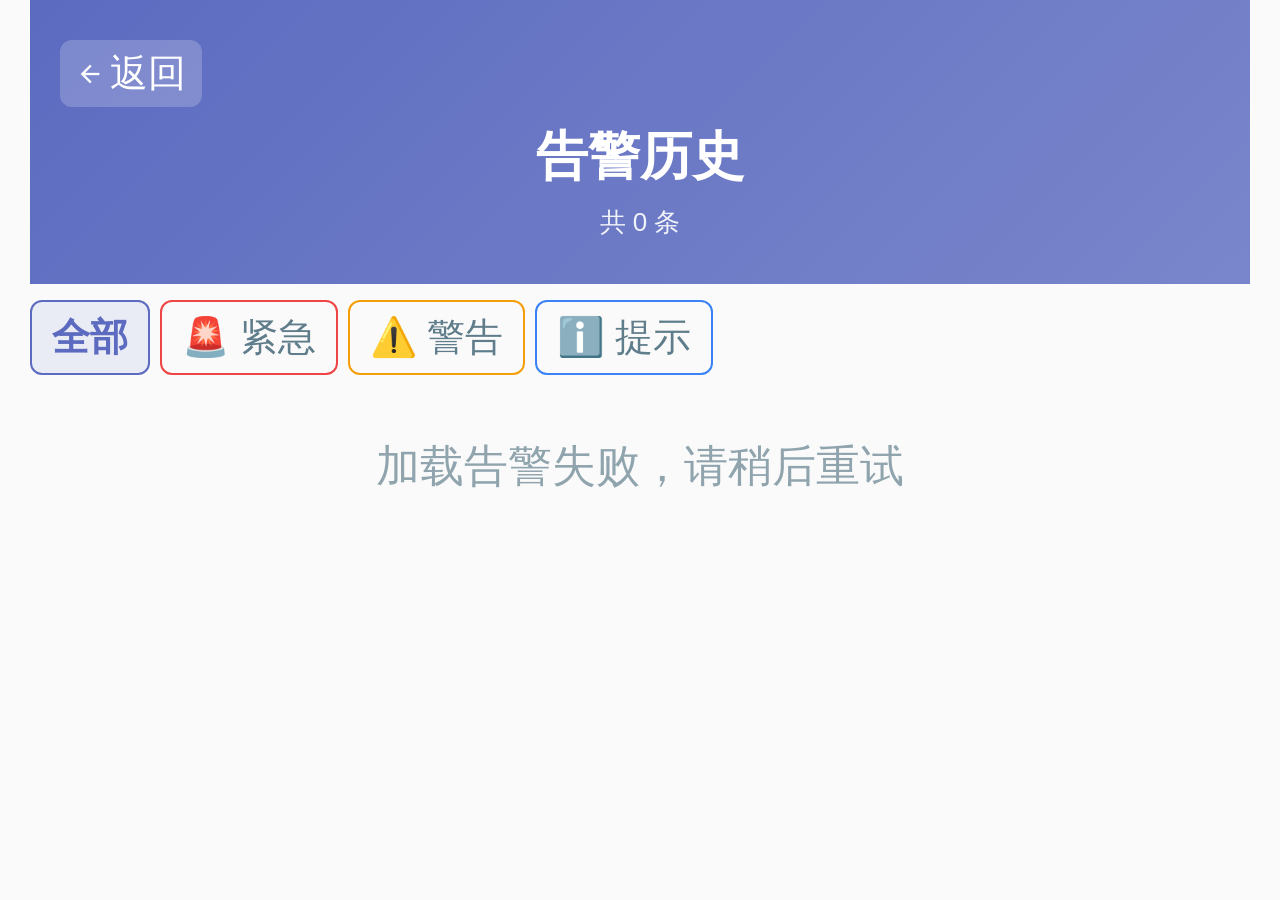
==== frontend/alerts.html @ 57c7565a "Initial commit: 银发健康助手项目" ====
<!doctype html>
<html lang="zh-CN">
  <head>
    <meta charset="UTF-8" />
    <meta name="viewport" content="width=device-width, initial-scale=1.0" />
    <title>银发健康助手 - 告警历史</title>
    <link rel="stylesheet" href="./styles.css" />
    <link href="https://fonts.googleapis.com/icon?family=Material+Icons" rel="stylesheet">
  </head>
  <body>
    <main class="main">
      <!-- 页面标题 -->
      <section class="page-header">
        <button class="page-header__back" onclick="window.location.href='child.html'">
          <span class="material-icons">arrow_back</span>
          <span>返回</span>
        </button>
        <div class="page-header__title">告警历史</div>
        <div class="page-header__subtitle" id="alertsCount">共 0 条</div>
      </section>

      <!-- 筛选标签 -->
      <div class="alerts-filter-tabs">
        <button class="alerts-filter-tab alerts-filter-tab--active" data-filter="all">全部</button>
        <button class="alerts-filter-tab alerts-filter-tab--urgent" data-filter="urgent">🚨 紧急</button>
        <button class="alerts-filter-tab alerts-filter-tab--warn" data-filter="warn">⚠️ 警告</button>
        <button class="alerts-filter-tab alerts-filter-tab--info" data-filter="info">ℹ️ 提示</button>
      </div>

      <!-- 告警列表 -->
      <section class="alerts-full-list" id="alertsList">
        <!-- 动态加载 -->
      </section>
    </main>

    <script type="module">
      const API_BASE = 'http://localhost:5001/api';
      const CURRENT_CHILD_ID = 'default_child';
      
      // 从URL参数获取parent_id
      function getParentId() {
        const params = new URLSearchParams(window.location.search);
        return params.get('parent_id') || 'default';
      }

      document.addEventListener('DOMContentLoaded', () => {
        loadAlerts();

        document.querySelectorAll('.alerts-filter-tab').forEach(btn => {
          btn.addEventListener('click', function() {
            document.querySelectorAll('.alerts-filter-tab').forEach(b => b.classList.remove('alerts-filter-tab--active'));
            this.classList.add('alerts-filter-tab--active');
            loadAlerts(this.dataset.filter);
          });
        });
      });

      async function loadAlerts(filter = 'all') {
        const alertsList = document.getElementById('alertsList');
        const alertsCount = document.getElementById('alertsCount');
        
        try {
          const parentId = getParentId();
          const res = await fetch(`${API_BASE}/family/parent/${parentId}/alerts?child_id=${CURRENT_CHILD_ID}`);
          const data = res.ok ? await res.json() : { ok: false };

          if (!data.ok || !data.data || data.data.length === 0) {
            alertsList.innerHTML = '<div style="padding:40px;text-align:center;color:var(--text-muted);font-size:var(--font-xl);">✅ 暂无告警记录</div>';
            alertsCount.textContent = '共 0 条';
            return;
          }

          let filteredAlerts = data.data;
          if (filter !== 'all') {
            filteredAlerts = data.data.filter(alert => {
              if (filter === 'urgent') return alert.severity === 'URGENT' || alert.severity === 'BLOCK';
              if (filter === 'warn') return alert.severity === 'WARN';
              if (filter === 'info') return alert.severity === 'INFO';
              return true;
            });
          }

          const sortedAlerts = [...filteredAlerts].sort((a, b) => (b.time || 0) - (a.time || 0));
          alertsCount.textContent = `共 ${sortedAlerts.length} 条`;

          let html = '';
          sortedAlerts.forEach(alert => {
            const time = formatTime(alert.time);
            const level = getAlertLevel(alert.severity);
            const severityText = getSeverityText(alert.severity);
            const msg = (alert.message || '').replace(/null/g, '未知');

            html += `
              <div class="alert-full-card alert-full-card--${level}">
                <div class="alert-full-card__header">
                  <span class="alert-full-card__icon">${getAlertIcon(alert.severity)}</span>
                  <span class="alert-full-card__title">${alert.title || '告警'}</span>
                  <span class="alert-full-card__badge alert-full-card__badge--${level}">${severityText}</span>
                </div>
                <div class="alert-full-card__message">${msg}</div>
                <div class="alert-full-card__footer">
                  <span class="alert-full-card__time">${time}</span>
                  <span class="alert-full-card__source">来源: ${alert.source || '系统检测'}</span>
                </div>
              </div>
            `;
          });

          alertsList.innerHTML = html || '<div style="padding:40px;text-align:center;color:var(--text-muted);font-size:var(--font-xl);">该类别暂无告警</div>';
        } catch (e) {
          console.error('加载告警失败:', e);
          alertsList.innerHTML = '<div style="padding:40px;text-align:center;color:var(--text-muted);font-size:var(--font-xl);">加载告警失败，请稍后重试</div>';
          alertsCount.textContent = '共 0 条';
        }
      }

      function formatTime(timestamp) {
        const date = new Date(timestamp);
        const month = date.getMonth() + 1;
        const day = date.getDate();
        const hours = date.getHours().toString().padStart(2, '0');
        const minutes = date.getMinutes().toString().padStart(2, '0');
        return `${month}月${day}日 ${hours}:${minutes}`;
      }

      function getAlertIcon(severity) {
        switch (severity) {
          case 'URGENT': return '🚨';
          case 'BLOCK': return '⛔';
          case 'WARN': return '⚠️';
          default: return 'ℹ️';
        }
      }

      function getAlertLevel(severity) {
        if (severity === 'URGENT' || severity === 'BLOCK') return 'urgent';
        if (severity === 'WARN') return 'warn';
        return 'info';
      }

      function getSeverityText(severity) {
        switch (severity) {
          case 'URGENT': return '紧急';
          case 'BLOCK': return '阻断';
          case 'WARN': return '警告';
          case 'INFO': return '提示';
          default: return '未知';
        }
      }
    </script>
  </body>
</html>
---- frontend/styles.css ----
/* 银发健康助手 - 简约舒适风格 */
:root {
  --primary-bg: #FAFAFA;
  --secondary-bg: #FFFFFF;
  --card-bg: #FFFFFF;
  --primary-color: #5C6BC0;
  --secondary-color: #7986CB;
  --green-color: #66BB6A;
  --orange-color: #FFA726;
  --red-color: #EF5350;
  --text-primary: #37474F;
  --text-secondary: #607D8B;
  --text-muted: #90A4AE;
  --border-color: #ECEFF1;
  --shadow: 0 1px 3px rgba(0, 0, 0, 0.08);
  --shadow-lg: 0 4px 12px rgba(0, 0, 0, 0.1);
  --radius: 12px;
  --radius-sm: 8px;
  --radius-lg: 16px;
  --font: "PingFang SC", "Microsoft YaHei", "Helvetica Neue", Arial, sans-serif;
  
  /* 字体大小变量 - 适合电脑屏幕（增大80%） */
  --font-xs: 22px;
  --font-sm: 26px;
  --font-base: 30px;
  --font-md: 34px;
  --font-lg: 38px;
  --font-xl: 44px;
  --font-2xl: 52px;
  --font-3xl: 60px;
  --font-4xl: 72px;
}

* {
  box-sizing: border-box;
  margin: 0;
  padding: 0;
}

html, body {
  height: 100%;
  font-family: var(--font);
  background: var(--primary-bg);
  color: var(--text-primary);
  line-height: 1.6;
}

/* ========== 页面标题 ========== */
.page-header {
  text-align: center;
  padding: 40px 30px;
  background: linear-gradient(135deg, var(--primary-color) 0%, var(--secondary-color) 100%);
  color: white;
  width: 100%;
}

.page-header__title {
  font-size: var(--font-2xl);
  font-weight: 600;
  margin-bottom: 4px;
}

.page-header__subtitle {
  font-size: var(--font-sm);
  opacity: 0.9;
}

/* ========== 顶部导航栏 ========== */
.header {
  display: flex;
  align-items: center;
  justify-content: space-between;
  padding: 16px 20px;
  background: var(--secondary-bg);
  border-bottom: 1px solid var(--border-color);
  position: sticky;
  top: 0;
  z-index: 100;
}

.header__left {
  display: flex;
  align-items: center;
  gap: 12px;
}

.header__back {
  background: transparent;
  border: none;
  cursor: pointer;
  color: var(--text-secondary);
  padding: 12px;
  border-radius: var(--radius-sm);
  transition: background 0.2s;
  min-width: 48px;
  min-height: 48px;
  display: flex;
  align-items: center;
  justify-content: center;
}

.header__back .material-icons {
  font-size: 32px;
}

.header__back:hover {
  background: var(--primary-bg);
}

.header__logo {
  display: flex;
  align-items: center;
  justify-content: center;
  width: 40px;
  height: 40px;
  background: linear-gradient(135deg, var(--primary-color) 0%, var(--secondary-color) 100%);
  border-radius: var(--radius);
  color: white;
}

.header__title {
  font-size: var(--font-xl);
  font-weight: 600;
  color: var(--text-primary);
}

.header__right {
  display: flex;
  align-items: center;
  gap: 8px;
}

.header__btn {
  background: transparent;
  border: none;
  cursor: pointer;
  color: var(--text-secondary);
  padding: 8px;
  border-radius: var(--radius-sm);
  transition: background 0.2s;
}

.header__btn:hover {
  background: var(--primary-bg);
}

/* ========== 主要内容区域 ========== */
.content {
  padding: 20px;
  max-width: 600px;
  margin: 0 auto;
  padding-bottom: 100px;
}

/* ========== 个人基础信息 ========== */
.profile-section {
  margin-bottom: 24px;
}

.section-header {
  display: flex;
  align-items: center;
  justify-content: space-between;
  gap: 8px;
  margin-bottom: 16px;
}

.section-header .material-icons {
  color: var(--primary-color);
  font-size: var(--font-2xl);
}

.section-title {
  font-size: var(--font-lg);
  font-weight: 600;
  color: var(--text-primary);
}

.section-header__more {
  display: flex;
  align-items: center;
  gap: 6px;
  padding: 8px 16px;
  background: linear-gradient(135deg, var(--primary-color) 0%, var(--secondary-color) 100%);
  color: white;
  border: none;
  border-radius: var(--radius-md);
  font-size: var(--font-sm);
  font-weight: 500;
  cursor: pointer;
  transition: all 0.3s ease;
  box-shadow: 0 2px 8px rgba(92, 107, 192, 0.3);
}

.section-header__more:hover {
  transform: translateY(-1px);
  box-shadow: 0 4px 12px rgba(92, 107, 192, 0.4);
}

.section-header__more:active {
  transform: translateY(0);
}

.section-header__more .material-icons {
  font-size: var(--font-md);
  color: white;
}

.profile-card {
  background: linear-gradient(135deg, #5C6BC0 0%, #7986CB 100%);
  border-radius: var(--radius-lg);
  padding: 28px 24px;
  margin-bottom: 16px;
  display: flex;
  align-items: center;
  gap: 20px;
}

.profile-avatar {
  width: 80px;
  height: 80px;
  background: rgba(255, 255, 255, 0.25);
  border-radius: 50%;
  display: flex;
  align-items: center;
  justify-content: center;
  font-size: var(--font-4xl);
}

.profile-info {
  flex: 1;
}

.profile-name {
  font-size: var(--font-3xl);
  font-weight: 700;
  color: white;
}

.profile-age {
  font-size: var(--font-xl);
  color: rgba(255, 255, 255, 0.9);
  margin-top: 6px;
}

.profile-edit {
  background: rgba(255, 255, 255, 0.2);
  border: none;
  border-radius: 50%;
  width: 52px;
  height: 52px;
  display: flex;
  align-items: center;
  justify-content: center;
  cursor: pointer;
  color: white;
  transition: background 0.2s;
  font-size: 28px;
}

.profile-edit:hover {
  background: rgba(255, 255, 255, 0.3);
}

.profile-details {
  background: var(--secondary-bg);
  border-radius: var(--radius);
  padding: 4px;
  box-shadow: var(--shadow);
}

.detail-item {
  display: flex;
  align-items: center;
  padding: 14px 16px;
  border-bottom: 1px solid var(--border-color);
}

.detail-item:last-child {
  border-bottom: none;
}

.detail-icon {
  font-size: var(--font-xl);
  width: 28px;
}

.detail-label {
  flex: 1;
  font-size: var(--font-base);
  color: var(--text-secondary);
}

.detail-value {
  font-size: var(--font-base);
  font-weight: 500;
  color: var(--text-primary);
}

/* ========== 健康数据台账 ========== */
.health-section {
  margin-bottom: 24px;
}

.data-tabs {
  display: flex;
  gap: 8px;
  margin-bottom: 16px;
  background: var(--secondary-bg);
  padding: 4px;
  border-radius: var(--radius);
  box-shadow: var(--shadow);
}

.data-tab {
  flex: 1;
  padding: 10px 14px;
  border: none;
  border-radius: var(--radius-sm);
  font-size: var(--font-base);
  font-weight: 500;
  background: transparent;
  color: var(--text-secondary);
  cursor: pointer;
  transition: all 0.2s;
}

.data-tab--active {
  background: var(--primary-color);
  color: white;
}

.stats-grid {
  display: grid;
  grid-template-columns: repeat(2, 1fr);
  gap: 12px;
  margin-bottom: 20px;
}

.stat-card {
  background: var(--secondary-bg);
  padding: 16px;
  border-radius: var(--radius);
  box-shadow: var(--shadow);
}

.stat-label {
  font-size: var(--font-xs);
  color: var(--text-muted);
  margin-bottom: 8px;
}

.stat-value {
  font-size: var(--font-3xl);
  font-weight: 600;
  color: var(--text-primary);
}

.stat-unit {
  font-size: var(--font-xs);
  color: var(--text-muted);
  margin-left: 4px;
}

.stat-status {
  font-size: var(--font-xs);
  margin-top: 6px;
  padding: 3px 8px;
  border-radius: 8px;
  display: inline-block;
}

.stat-status.normal {
  background: rgba(102, 187, 106, 0.15);
  color: var(--green-color);
}

.stat-status.warning {
  background: rgba(255, 167, 38, 0.15);
  color: var(--orange-color);
}

.stat-status.danger {
  background: rgba(239, 83, 80, 0.15);
  color: var(--red-color);
}

.chart-section {
  background: var(--secondary-bg);
  padding: 20px;
  border-radius: var(--radius);
  box-shadow: var(--shadow);
  margin-bottom: 20px;
}

.chart-section canvas {
  width: 100% !important;
  height: 550px !important;
}

.records-list {
  background: var(--secondary-bg);
  border-radius: var(--radius);
  box-shadow: var(--shadow);
  overflow: hidden;
}

/* ========== 用药档案 ========== */
.medication-section {
  margin-bottom: 24px;
}

.med-section {
  background: var(--secondary-bg);
  border-radius: var(--radius);
  box-shadow: var(--shadow);
  padding: 16px;
  margin-bottom: 16px;
}

.med-section-header {
  display: flex;
  justify-content: space-between;
  align-items: center;
  margin-bottom: 14px;
}

.med-section-title {
  font-size: var(--font-md);
  font-weight: 600;
  color: var(--text-primary);
}

.med-badge {
  background: var(--primary-color);
  color: white;
  font-size: 11px;
  padding: 3px 10px;
  border-radius: 10px;
}

.med-more {
  font-size: var(--font-sm);
  color: var(--primary-color);
  background: none;
  border: none;
  cursor: pointer;
}

.med-list {
  display: flex;
  flex-direction: column;
  gap: 12px;
}

.med-item {
  display: flex;
  align-items: center;
  gap: 12px;
  padding: 12px;
  background: var(--primary-bg);
  border-radius: var(--radius-sm);
}

.med-icon {
  font-size: var(--font-3xl);
}

.med-info {
  flex: 1;
}

.med-name {
  font-size: var(--font-base);
  font-weight: 500;
  color: var(--text-primary);
}

.med-dosage {
  font-size: var(--font-xs);
  color: var(--text-muted);
  margin-top: 2px;
}

.med-time {
  font-size: var(--font-xs);
  color: var(--primary-color);
  font-weight: 500;
}

.history-list {
  display: flex;
  flex-direction: column;
  gap: 8px;
}

.history-item {
  display: flex;
  align-items: center;
  padding: 12px;
  background: var(--primary-bg);
  border-radius: var(--radius-sm);
}

.history-date {
  font-size: var(--font-xs);
  color: var(--text-muted);
  width: 75px;
}

.history-drug {
  flex: 1;
  font-size: var(--font-base);
  color: var(--text-primary);
}

.history-status {
  font-size: var(--font-xs);
  color: var(--green-color);
}

.prescription-section {
  background: var(--secondary-bg);
  border-radius: var(--radius);
  box-shadow: var(--shadow);
  padding: 16px;
}

.prescription-header {
  display: flex;
  justify-content: space-between;
  align-items: center;
  margin-bottom: 14px;
}

.prescription-title {
  font-size: var(--font-md);
  font-weight: 600;
  color: var(--text-primary);
}

.prescription-upload {
  display: flex;
  align-items: center;
  gap: 5px;
  font-size: var(--font-sm);
  color: var(--primary-color);
  background: rgba(92, 107, 192, 0.1);
  border: none;
  padding: 7px 12px;
  border-radius: var(--radius-sm);
  cursor: pointer;
  transition: background 0.2s;
}

.prescription-upload:hover {
  background: rgba(92, 107, 192, 0.15);
}

.prescription-list {
  display: flex;
  flex-direction: column;
  gap: 12px;
}

.prescription-item {
  display: flex;
  align-items: center;
  gap: 12px;
  padding: 12px;
  background: var(--primary-bg);
  border-radius: var(--radius-sm);
}

.prescription-icon {
  font-size: var(--font-3xl);
}

.prescription-info {
  flex: 1;
}

.prescription-name {
  font-size: var(--font-base);
  font-weight: 500;
  color: var(--text-primary);
}

.prescription-date {
  font-size: var(--font-xs);
  color: var(--text-muted);
  margin-top: 2px;
}

.prescription-view {
  background: transparent;
  border: 1px solid var(--border-color);
  border-radius: 50%;
  width: 34px;
  height: 34px;
  display: flex;
  align-items: center;
  justify-content: center;
  cursor: pointer;
  color: var(--primary-color);
  transition: all 0.2s;
}

.prescription-view:hover {
  background: var(--primary-bg);
}

/* ========== 记录列表样式 ========== */
.record-row {
  display: flex;
  align-items: center;
  padding: 14px 16px;
  border-bottom: 1px solid var(--border-color);
}

.record-row:last-child {
  border-bottom: none;
}

.record-time {
  font-size: var(--font-xs);
  color: var(--text-muted);
  width: 100px;
}

.record-value {
  flex: 1;
  font-size: var(--font-base);
  color: var(--text-primary);
  font-weight: 500;
}

.record-status {
  font-size: var(--font-xs);
  padding: 3px 10px;
  border-radius: 8px;
}

.record-status.normal {
  background: rgba(102, 187, 106, 0.15);
  color: var(--green-color);
}

.record-status.warning {
  background: rgba(255, 167, 38, 0.15);
  color: var(--orange-color);
}

.record-status.danger {
  background: rgba(239, 83, 80, 0.15);
  color: var(--red-color);
}

/* ========== 底部导航 ========== */
.footer {
  position: fixed;
  bottom: 0;
  left: 0;
  right: 0;
  display: flex;
  background: var(--secondary-bg);
  border-top: 1px solid var(--border-color);
  padding: 8px 0;
  box-shadow: 0 -2px 10px rgba(0, 0, 0, 0.05);
}

.footer__item {
  flex: 1;
  display: flex;
  flex-direction: column;
  align-items: center;
  gap: 4px;
  padding: 8px;
  background: transparent;
  border: none;
  cursor: pointer;
  color: var(--text-muted);
  transition: color 0.2s;
}

.footer__item--active {
  color: var(--primary-color);
}

.footer__item .material-icons {
  font-size: 24px;
}

.footer__label {
  font-size: 11px;
}

/* ========== 首页样式 ========== */
.app {
  min-height: 100vh;
}

.main {
  padding: 30px 40px;
  padding-bottom: 120px;
  max-width: 1400px;
  margin: 0 auto;
  width: 100%;
}

/* 首页专用：flex布局让聊天区占满 */
.main--chat {
  display: flex;
  flex-direction: column;
  height: calc(100vh - 110px);
  padding: 0;
  padding-bottom: 0;
  overflow: hidden;
}

/* ==================== 语音播报样式 ==================== */

/* 消息气泡容器 */
.msg__content-wrapper {
  display: flex;
  align-items: flex-start;
  gap: 8px;
  flex: 1;
}

.msg__bubble-wrapper {
  flex: 1;
  display: flex;
  flex-direction: column;
}

/* 喇叭播放按钮 */
.tts-speaker {
  display: inline-flex;
  align-items: center;
  justify-content: center;
  width: 48px;
  height: 48px;
  font-size: 28px;
  cursor: pointer;
  border-radius: 50%;
  transition: all 0.2s;
  opacity: 0;
  flex-shrink: 0;
  margin-top: 8px;
}

.msg:hover .tts-speaker {
  opacity: 1;
}

.tts-speaker:hover {
  background: rgba(92, 107, 192, 0.1);
  transform: scale(1.1);
}

.tts-speaker:active {
  transform: scale(0.95);
}

.tts-speaker--speaking {
  opacity: 1;
  animation: ttsPulse 1s infinite;
  color: var(--primary-color);
}

@keyframes ttsPulse {
  0%, 100% {
    transform: scale(1);
  }
  50% {
    transform: scale(1.15);
  }
}

/* 语音播报悬浮控制条 */
.tts-control-bar {
  position: fixed;
  top: 0;
  left: 0;
  right: 0;
  z-index: 1000;
  background: linear-gradient(135deg, var(--primary-color) 0%, #667eea 100%);
  box-shadow: 0 4px 15px rgba(0, 0, 0, 0.2);
  animation: ttsSlideDown 0.3s ease-out;
}

@keyframes ttsSlideDown {
  from {
    transform: translateY(-100%);
    opacity: 0;
  }
  to {
    transform: translateY(0);
    opacity: 1;
  }
}

.tts-control-bar--hide {
  animation: ttsSlideUp 0.3s ease-out;
}

@keyframes ttsSlideUp {
  from {
    transform: translateY(0);
    opacity: 1;
  }
  to {
    transform: translateY(-100%);
    opacity: 0;
  }
}

.tts-control-bar__content {
  display: flex;
  align-items: center;
  justify-content: center;
  gap: 24px;
  padding: 16px 30px;
  max-width: 800px;
  margin: 0 auto;
}

.tts-control-bar__label {
  color: white;
  font-size: 20px;
  font-weight: 600;
  display: flex;
  align-items: center;
  gap: 12px;
}

.tts-control-bar__label::before {
  content: '🔊';
  font-size: 28px;
  animation: ttsBlink 1s infinite;
}

@keyframes ttsBlink {
  0%, 100% {
    opacity: 1;
  }
  50% {
    opacity: 0.5;
  }
}

.tts-control-bar__progress {
  flex: 1;
  height: 8px;
  background: rgba(255, 255, 255, 0.3);
  border-radius: 4px;
  overflow: hidden;
}

.tts-control-bar__progress::after {
  content: '';
  display: block;
  height: 100%;
  background: white;
  border-radius: 4px;
  animation: ttsProgress 3s linear infinite;
}

@keyframes ttsProgress {
  from {
    width: 0%;
  }
  to {
    width: 100%;
  }
}

.tts-control-bar__buttons {
  display: flex;
  gap: 12px;
}

.tts-control-btn {
  display: flex;
  align-items: center;
  justify-content: center;
  width: 56px;
  height: 56px;
  background: rgba(255, 255, 255, 0.2);
  border: 3px solid rgba(255, 255, 255, 0.3);
  border-radius: 50%;
  color: white;
  cursor: pointer;
  transition: all 0.2s;
}

.tts-control-btn:hover {
  background: rgba(255, 255, 255, 0.3);
  transform: scale(1.15);
}

.tts-control-btn:active {
  transform: scale(0.95);
}

.tts-control-btn .material-icons {
  font-size: 28px !important;
}

.tts-control-btn--stop {
  background: rgba(239, 68, 68, 0.9);
  border-color: rgba(255, 255, 255, 0.5);
}

.tts-control-btn--stop:hover {
  background: rgba(239, 68, 68, 1);
}

/* 主内容区域在控制条显示时下移 */
.tts-control-bar ~ .main {
  transition: margin-top 0.3s ease-out;
}

.tts-control-bar[style*="display: block"] ~ .main {
  margin-top: 80px;
}

/* 播报开关样式 */
.tts-toggle {
  display: inline-flex;
  align-items: center;
  gap: 8px;
  padding: 6px 12px;
  background: var(--secondary-bg);
  border: 2px solid var(--border-color);
  border-radius: var(--radius);
  cursor: pointer;
  font-size: var(--font-sm);
  transition: all 0.2s;
  user-select: none;
}

.tts-toggle:hover {
  border-color: var(--primary-color);
  background: rgba(92, 107, 192, 0.05);
}

.tts-toggle--active {
  background: rgba(92, 107, 192, 0.1);
  border-color: var(--primary-color);
}

.tts-toggle__icon {
  font-size: 24px;
}

.tts-toggle__label {
  color: var(--text-secondary);
}

.tts-toggle--active .tts-toggle__label {
  color: var(--primary-color);
  font-weight: 500;
}

/* 开关的滑动块 */
.tts-toggle__switch {
  position: relative;
  width: 50px;
  height: 28px;
  background: var(--border-color);
  border-radius: 14px;
  transition: all 0.3s;
}

.tts-toggle__switch::after {
  content: '';
  position: absolute;
  top: 2px;
  left: 2px;
  width: 24px;
  height: 24px;
  background: white;
  border-radius: 50%;
  box-shadow: 0 2px 4px rgba(0, 0, 0, 0.2);
  transition: all 0.3s;
}

.tts-toggle--active .tts-toggle__switch {
  background: var(--primary-color);
}

.tts-toggle--active .tts-toggle__switch::after {
  left: 24px;
}

/* 天气卡片 */
.weather-card {
  display: flex;
  align-items: center;
  gap: 16px;
  padding: 16px 24px;
  background: linear-gradient(135deg, #87CEEB 0%, #B0E0E6 100%);
  color: #1a365d;
}

.weather-card__icon {
  font-size: 56px;
}

.weather-card__info {
  display: flex;
  flex-direction: column;
}

.weather-card__temp {
  font-size: var(--font-3xl);
  font-weight: 700;
  line-height: 1.2;
}

.weather-card__desc {
  font-size: var(--font-md);
  opacity: 0.9;
}

.weather-card__extra {
  display: flex;
  gap: 20px;
  margin-left: auto;
}

.weather-card__item {
  display: flex;
  align-items: center;
  gap: 6px;
  font-size: var(--font-sm);
  opacity: 0.85;
}

.weather-card__small-icon {
  font-size: 24px;
}

.weather-card__city {
  font-size: var(--font-sm);
  opacity: 0.75;
  margin-left: auto;
  padding-left: 16px;
  border-left: 1px solid rgba(255,255,255,0.3);
}

.weather-card__hint {
  font-size: var(--font-xs);
  opacity: 0.8;
  margin-left: 8px;
  padding: 4px 8px;
  background: rgba(255,255,255,0.3);
  border-radius: 12px;
}

.weather-card:hover {
  cursor: pointer;
  opacity: 0.95;
}

/* 天气详情弹窗 */
.weather-modal {
  position: fixed;
  top: 0;
  left: 0;
  right: 0;
  bottom: 0;
  z-index: 1000;
  display: flex;
  align-items: center;
  justify-content: center;
}

.weather-modal__overlay {
  position: absolute;
  top: 0;
  left: 0;
  right: 0;
  bottom: 0;
  background: rgba(0,0,0,0.5);
}

.weather-modal__content {
  position: relative;
  width: 90%;
  max-width: 500px;
  background: white;
  border-radius: var(--radius-lg);
  overflow: hidden;
  box-shadow: var(--shadow-lg);
  max-height: 85vh;
  overflow-y: auto;
}

.weather-modal__header {
  display: flex;
  align-items: center;
  gap: 16px;
  padding: 24px;
  background: linear-gradient(135deg, #87CEEB 0%, #B0E0E6 100%);
  color: #1a365d;
}

.weather-modal__icon {
  font-size: 64px;
}

.weather-modal__title-row {
  flex: 1;
  display: flex;
  align-items: center;
  justify-content: space-between;
}

.weather-modal__title {
  font-size: var(--font-xl);
  font-weight: 700;
}

.weather-modal__close {
  background: rgba(255,255,255,0.3);
  border: none;
  border-radius: 50%;
  width: 40px;
  height: 40px;
  font-size: var(--font-lg);
  cursor: pointer;
  color: #1a365d;
}

.weather-modal__close:hover {
  background: rgba(255,255,255,0.5);
}

.weather-modal__body {
  padding: 24px;
}

.weather-modal__current {
  text-align: center;
  margin-bottom: 24px;
  padding-bottom: 24px;
  border-bottom: 1px solid var(--border-color);
}

.weather-modal__temp-large {
  font-size: 80px;
  font-weight: 700;
  color: var(--primary-color);
  line-height: 1.2;
}

.weather-modal__desc {
  font-size: var(--font-lg);
  color: var(--text-secondary);
  margin-top: 8px;
}

.weather-modal__details {
  display: grid;
  grid-template-columns: repeat(3, 1fr);
  gap: 16px;
  margin-bottom: 24px;
}

.weather-modal__detail-item {
  display: flex;
  flex-direction: column;
  align-items: center;
  padding: 12px;
  background: var(--primary-bg);
  border-radius: var(--radius);
}

.weather-modal__detail-item .material-icons {
  font-size: 28px;
  color: var(--primary-color);
  margin-bottom: 4px;
}

.weather-modal__detail-item span:nth-child(2) {
  font-size: var(--font-xs);
  color: var(--text-muted);
}

.weather-modal__detail-item span:nth-child(3) {
  font-size: var(--font-base);
  font-weight: 600;
  color: var(--text-primary);
  margin-top: 4px;
}

.weather-modal__section-title {
  font-size: var(--font-xl);
  font-weight: 700;
  color: var(--text-primary);
  margin-bottom: 16px;
}

.weather-modal__advisory {
  margin-bottom: 28px;
}

.weather-modal__recommendation {
  margin-bottom: 20px;
}

.weather-advisory-item {
  display: flex;
  align-items: flex-start;
  padding: 16px 20px;
  background: rgba(92, 107, 192, 0.08);
  border-radius: var(--radius);
  margin-bottom: 12px;
  font-size: var(--font-xl);
  line-height: 1.8;
}

/* 顶部栏：品牌 + 快捷操作 */
.top-bar {
  display: flex;
  align-items: center;
  justify-content: space-between;
  padding: 12px 24px;
  background: linear-gradient(135deg, var(--primary-color) 0%, var(--secondary-color) 100%);
  color: white;
  flex-shrink: 0;
}

.top-bar__brand {
  display: flex;
  align-items: center;
  gap: 10px;
}

.top-bar__icon {
  font-size: 40px;
}

.top-bar__title {
  font-size: var(--font-xl);
  font-weight: 700;
}

.top-bar__actions {
  display: flex;
  gap: 10px;
}

.top-bar__btn {
  display: flex;
  align-items: center;
  gap: 6px;
  background: rgba(255,255,255,0.2);
  border: none;
  border-radius: var(--radius-sm);
  padding: 8px 14px;
  color: white;
  font-size: var(--font-base);
  font-weight: 600;
  cursor: pointer;
  transition: background 0.2s;
  min-height: 48px;
}

.top-bar__btn:hover {
  background: rgba(255,255,255,0.35);
}

.top-bar__btn .material-icons {
  font-size: 28px;
}

/* 功能入口卡片 */
.features {
  display: grid;
  grid-template-columns: repeat(4, 1fr);
  gap: 24px;
  margin-bottom: 36px;
}

.feature-card {
  background: var(--secondary-bg);
  border-radius: var(--radius-lg);
  padding: 28px 16px;
  display: flex;
  flex-direction: column;
  align-items: center;
  gap: 14px;
  cursor: pointer;
  box-shadow: var(--shadow);
  transition: transform 0.2s, box-shadow 0.2s;
}

.feature-card:hover {
  transform: translateY(-4px);
  box-shadow: var(--shadow-lg);
}

.feature-card__icon {
  width: 80px;
  height: 80px;
  border-radius: var(--radius);
  display: flex;
  align-items: center;
  justify-content: center;
  color: white;
}

.feature-card__icon .material-icons {
  font-size: var(--font-4xl);
}

.feature-card__icon--green {
  background: linear-gradient(135deg, #66BB6A 0%, #81C784 100%);
}

.feature-card__icon--orange {
  background: linear-gradient(135deg, #FFA726 0%, #FFB74D 100%);
}

.feature-card__label {
  font-size: var(--font-md);
  color: var(--text-secondary);
}

/* 健康小贴士 */
.tip-card {
  background: linear-gradient(135deg, #FFF3E0 0%, #FFECB3 100%);
  border-radius: var(--radius-lg);
  padding: 28px;
  display: flex;
  align-items: center;
  gap: 20px;
  margin-bottom: 36px;
}

.tip-card__avatar {
  font-size: 80px;
}

.tip-card__content {
  flex: 1;
}

.tip-card__title {
  font-size: var(--font-md);
  color: var(--text-muted);
  margin-bottom: 8px;
}

.tip-card__text {
  font-size: var(--font-lg);
  color: var(--text-primary);
  display: flex;
  align-items: center;
  gap: 10px;
}

.tip-card__text .material-icons {
  color: var(--orange-color);
  font-size: var(--font-3xl);
}

.tip-card__arrow {
  background: transparent;
  border: none;
  color: var(--text-muted);
  cursor: pointer;
}

.tip-card__arrow .material-icons {
  font-size: var(--font-4xl);
}

/* 快捷操作区 */
.quick-actions {
  margin-bottom: 36px;
}

.quick-title {
  font-size: var(--font-2xl);
  font-weight: 600;
  color: var(--text-primary);
  margin-bottom: 20px;
}

.quick-grid {
  display: grid;
  grid-template-columns: repeat(4, 1fr);
  gap: 20px;
}

.quick-btn {
  background: var(--secondary-bg);
  border: none;
  border-radius: var(--radius-lg);
  padding: 24px 16px;
  display: flex;
  flex-direction: column;
  align-items: center;
  gap: 12px;
  cursor: pointer;
  box-shadow: var(--shadow);
  transition: transform 0.2s, box-shadow 0.2s;
}

.quick-btn:hover {
  transform: translateY(-4px);
  box-shadow: var(--shadow-lg);
}

.quick-btn .material-icons {
  font-size: var(--font-4xl);
  color: var(--primary-color);
}

.quick-btn__label {
  font-size: var(--font-md);
  color: var(--text-secondary);
}

/* 智能问答区域 */
.chat-section {
  background: var(--secondary-bg);
  border-radius: var(--radius-lg);
  box-shadow: var(--shadow-lg);
  overflow: hidden;
}

.main--chat .chat-section {
  display: flex;
  flex-direction: column;
  flex: 1;
  min-height: 0;
  border-radius: 0;
  box-shadow: none;
}

.chat-section__header {
  display: flex;
  align-items: center;
  gap: 12px;
  padding: 24px 28px;
  border-bottom: 2px solid var(--border-color);
}

.main--chat .chat-section__header {
  padding: 16px 24px;
}

.chat-section__header .material-icons {
  color: var(--primary-color);
  font-size: var(--font-3xl);
}

.chat-section__title {
  font-size: var(--font-xl);
  font-weight: 600;
  color: var(--text-primary);
}

.chat-container {
  padding: 24px;
  max-height: 500px;
  overflow-y: auto;
}

.main--chat .chat-container {
  flex: 1;
  max-height: none;
  min-height: 0;
}

.msg {
  display: flex;
  gap: 16px;
  margin-bottom: 24px;
}

.msg--user {
  flex-direction: row-reverse;
}

.msg--user .msg__bubble {
  background: var(--primary-color);
  color: white;
  border-radius: var(--radius-lg) var(--radius) var(--radius-lg) var(--radius-lg);
}

.msg__avatar {
  width: 56px;
  height: 56px;
  border-radius: 50%;
  background: var(--primary-bg);
  display: flex;
  align-items: center;
  justify-content: center;
  font-size: var(--font-3xl);
  flex-shrink: 0;
}

.msg__bubble {
  max-width: 80%;
  padding: 20px 24px;
  background: var(--primary-bg);
  border-radius: var(--radius) var(--radius-lg) var(--radius-lg) var(--radius-lg);
  font-size: var(--font-lg);
  line-height: 1.6;
  white-space: pre-line;
}

.chat-input {
  display: flex;
  gap: 16px;
  padding: 20px 28px;
  border-top: 2px solid var(--border-color);
  background: var(--secondary-bg);
}

.main--chat .chat-input {
  flex-shrink: 0;
}

.chat-input__field {
  flex: 1;
  padding: 18px 24px;
  border: 2px solid var(--border-color);
  border-radius: var(--radius-lg);
  font-size: var(--font-lg);
  outline: none;
  transition: border-color 0.2s;
}

.chat-input__field:focus {
  border-color: var(--primary-color);
}

.chat-input__btn {
  width: 68px;
  height: 68px;
  background: var(--primary-color);
  border: none;
  border-radius: var(--radius-lg);
  color: white;
  cursor: pointer;
  display: flex;
  align-items: center;
  justify-content: center;
  transition: background 0.2s;
}

.chat-input__btn:hover {
  background: var(--secondary-color);
}

.chat-input__btn .material-icons {
  font-size: var(--font-3xl);
}

/* 语音输入按钮 */
.chat-input__voice-btn {
  width: 90px;
  height: 90px;
  background: var(--secondary-bg);
  border: 3px solid var(--border-color);
  border-radius: var(--radius-lg);
  color: var(--text-secondary);
  cursor: pointer;
  display: flex;
  align-items: center;
  justify-content: center;
  transition: all 0.2s;
  flex-shrink: 0;
}

.chat-input__voice-btn:hover {
  background: var(--primary-bg);
  border-color: var(--primary-color);
  color: var(--primary-color);
  transform: scale(1.05);
}

.chat-input__voice-btn:active {
  transform: scale(0.95);
}

.chat-input__voice-btn--listening {
  background: var(--red-color);
  border-color: var(--red-color);
  color: white;
  animation: pulse 1.5s infinite;
}

.chat-input__voice-btn--listening:hover {
  background: #d32f2f;
  border-color: #d32f2f;
}

.chat-input__voice-btn .material-icons {
  font-size: 48px;
}

/* 语音识别状态提示 */
.voice-status {
  display: flex;
  flex-direction: column;
  align-items: center;
  padding: 32px 24px;
  background: linear-gradient(135deg, rgba(92, 107, 192, 0.1) 0%, rgba(121, 134, 203, 0.1) 100%);
  border-top: 3px solid var(--border-color);
  animation: fadeIn 0.3s ease;
}

.voice-status__icon {
  width: 100px;
  height: 100px;
  background: var(--primary-color);
  border-radius: 50%;
  display: flex;
  align-items: center;
  justify-content: center;
  margin-bottom: 20px;
  animation: pulse 1.5s infinite;
}

.voice-status__icon .material-icons {
  font-size: 56px;
  color: white;
}

.voice-status__text {
  font-size: 36px;
  color: var(--text-primary);
  font-weight: 600;
  margin-bottom: 16px;
}

.voice-status__transcript {
  font-size: 32px;
  color: var(--text-secondary);
  min-height: 50px;
  text-align: center;
  padding: 16px 24px;
  background: var(--secondary-bg);
  border-radius: var(--radius-lg);
  max-width: 90%;
  border: 2px solid var(--border-color);
  line-height: 1.5;
}

@keyframes pulse {
  0% {
    box-shadow: 0 0 0 0 rgba(92, 107, 192, 0.4);
  }
  70% {
    box-shadow: 0 0 0 20px rgba(92, 107, 192, 0);
  }
  100% {
    box-shadow: 0 0 0 0 rgba(92, 107, 192, 0);
  }
}

@keyframes fadeIn {
  from {
    opacity: 0;
    transform: translateY(-10px);
  }
  to {
    opacity: 1;
    transform: translateY(0);
  }
}

/* 思考中消息样式 */
.msg--thinking {
  opacity: 0.7;
}

.msg--thinking .msg__bubble {
  display: flex;
  align-items: center;
  gap: 10px;
  background: var(--primary-bg);
}

.thinking-text {
  font-size: var(--font-lg);
  color: var(--text-secondary);
}

.thinking-dots {
  display: flex;
  gap: 6px;
}

.thinking-dots .dot {
  width: 12px;
  height: 12px;
  border-radius: 50%;
  background: var(--primary-color);
  animation: blink 1.4s infinite ease-in-out both;
}

.thinking-dots .dot:nth-child(1) {
  animation-delay: -0.32s;
}

.thinking-dots .dot:nth-child(2) {
  animation-delay: -0.16s;
}

.thinking-dots .dot:nth-child(3) {
  animation-delay: 0s;
}

@keyframes blink {
  0%, 80%, 100% {
    opacity: 0.3;
    transform: scale(0.8);
  }
  40% {
    opacity: 1;
    transform: scale(1);
  }
}

/* 导航链接 */
.header__nav {
  display: none;
}

.nav-item {
  padding: 8px 16px;
  font-size: var(--font-base);
  color: var(--text-secondary);
  text-decoration: none;
  border-radius: var(--radius-sm);
  transition: all 0.2s;
}

.nav-item:hover {
  background: var(--primary-bg);
}

.nav-item--active {
  color: var(--primary-color);
  font-weight: 500;
}

/* 告警通知 */
.alert-container {
  position: fixed;
  top: 70px;
  right: 16px;
  width: 300px;
  z-index: 1000;
  display: flex;
  flex-direction: column;
  gap: 10px;
  pointer-events: none;
}

.alert-container .alert-item {
  pointer-events: auto;
}

.alert-item {
  display: flex;
  align-items: flex-start;
  gap: 12px;
  padding: 14px 16px;
  background: var(--secondary-bg);
  border-radius: var(--radius);
  box-shadow: var(--shadow-lg);
  animation: alertSlideIn 0.3s ease-out;
}

@keyframes alertSlideIn {
  from {
    transform: translateX(100%);
    opacity: 0;
  }
  to {
    transform: translateX(0);
    opacity: 1;
  }
}

.alert-item--urgent {
  border-left: 4px solid var(--red-color);
}

.alert-item--warn {
  border-left: 4px solid var(--orange-color);
}

.alert-item--info {
  border-left: 4px solid var(--primary-color);
}

.alert-item__icon {
  font-size: var(--font-2xl);
}

.alert-item__content {
  flex: 1;
}

.alert-item__header {
  display: flex;
  justify-content: space-between;
  align-items: center;
  margin-bottom: 4px;
}

.alert-item__title {
  font-size: var(--font-base);
  font-weight: 600;
  color: var(--text-primary);
}

.alert-item__severity {
  font-size: 11px;
  padding: 2px 6px;
  border-radius: 6px;
}

.alert-item__severity.URGENT {
  background: rgba(239, 83, 80, 0.15);
  color: var(--red-color);
}

.alert-item__severity.WARN {
  background: rgba(255, 167, 38, 0.15);
  color: var(--orange-color);
}

.alert-item__severity.INFO {
  background: rgba(92, 107, 192, 0.15);
  color: var(--primary-color);
}

.alert-item__message {
  font-size: var(--font-sm);
  color: var(--text-secondary);
  line-height: 1.4;
}

.alert-item__close {
  background: transparent;
  border: none;
  font-size: var(--font-xl);
  color: var(--text-muted);
  cursor: pointer;
  padding: 0 4px;
}

.alert-item--fade {
  animation: alertFadeOut 0.5s ease-out forwards;
}

@keyframes alertFadeOut {
  from {
    opacity: 1;
    transform: translateX(0);
  }
  to {
    opacity: 0;
    transform: translateX(20px);
  }
}

/* 加载动画 */
.loading {
  display: flex;
  flex-direction: column;
  align-items: center;
  gap: 10px;
  padding: 40px;
}

.loading-spinner {
  width: 40px;
  height: 40px;
  border: 3px solid var(--border-color);
  border-top-color: var(--primary-color);
  border-radius: 50%;
  animation: spin 0.8s linear infinite;
}

@keyframes spin {
  to {
    transform: rotate(360deg);
  }
}

.loading-text {
  font-size: var(--font-base);
  color: var(--text-muted);
}

/* ========== 提醒页面样式 ========== */
.content--reminders {
  padding-top: 80px;
  padding-bottom: 20px;
}

/* 用药提醒按钮样式 */
.reminder-actions {
  display: flex;
  gap: 16px;
  margin: 16px 0 24px;
  padding: 0 12px;
  justify-content: center;
  z-index: 100;
  position: relative;
  pointer-events: auto;
}

.reminder-btn-done,
.reminder-btn-skip {
  z-index: 101;
  pointer-events: auto;
  position: relative;
}

/* 标签切换 */
.reminder-tabs {
  display: flex;
  background: var(--secondary-bg);
  border-radius: var(--radius);
  padding: 4px;
  margin-bottom: 16px;
  box-shadow: var(--shadow);
}

.reminder-tab {
  flex: 1;
  padding: 12px;
  border: none;
  border-radius: var(--radius-sm);
  background: transparent;
  font-size: var(--font-md);
  color: var(--text-secondary);
  cursor: pointer;
  transition: all 0.2s ease;
}

.reminder-tab--active {
  background: var(--primary-color);
  color: white;
}

/* 表单样式 */
.reminder-form {
  background: var(--secondary-bg);
  border-radius: var(--radius);
  padding: 20px;
  margin-bottom: 16px;
  box-shadow: var(--shadow);
}

.form-group {
  margin-bottom: 20px;
}

.form-label {
  display: block;
  font-size: var(--font-base);
  color: var(--text-primary);
  margin-bottom: 10px;
  font-weight: 500;
}

.form-input {
  width: 100%;
  padding: 12px;
  border: 1px solid var(--border-color);
  border-radius: var(--radius-sm);
  font-size: var(--font-md);
  color: var(--text-primary);
  background: var(--primary-bg);
  box-sizing: border-box;
}

.form-input:focus {
  outline: none;
  border-color: var(--primary-color);
}

/* 类型选项 */
.type-options {
  display: grid;
  grid-template-columns: repeat(2, 1fr);
  gap: 10px;
}

.type-option {
  display: flex;
  align-items: center;
  justify-content: center;
  gap: 8px;
  padding: 12px;
  border: 2px solid var(--border-color);
  border-radius: var(--radius-sm);
  background: var(--primary-bg);
  font-size: var(--font-base);
  color: var(--text-secondary);
  cursor: pointer;
  transition: all 0.2s ease;
}

.type-option--active {
  border-color: var(--primary-color);
  background: rgba(92, 107, 192, 0.1);
  color: var(--primary-color);
}

/* 时间选项 */
.time-options {
  display: flex;
  gap: 10px;
  margin-bottom: 10px;
}

.time-option {
  flex: 1;
  padding: 10px;
  border: 2px solid var(--border-color);
  border-radius: var(--radius-sm);
  background: var(--primary-bg);
  font-size: var(--font-sm);
  color: var(--text-secondary);
  cursor: pointer;
  transition: all 0.2s ease;
}

.time-option--active {
  border-color: var(--primary-color);
  background: rgba(92, 107, 192, 0.1);
  color: var(--primary-color);
}

.time-input {
  display: none;
}

/* 快捷提醒 */
.quick-reminders {
  background: var(--secondary-bg);
  border-radius: var(--radius);
  padding: 20px;
  box-shadow: var(--shadow);
}

/* 提醒列表 */
.reminder-list {
  background: var(--secondary-bg);
  border-radius: var(--radius);
  padding: 8px;
  box-shadow: var(--shadow);
}

.reminder-item {
  display: flex;
  align-items: center;
  padding: 12px;
  border-bottom: 1px solid var(--border-color);
  transition: background 0.2s ease;
}

.reminder-item:last-child {
  border-bottom: none;
}

.reminder-item:hover {
  background: var(--primary-bg);
}

.reminder-icon {
  width: 44px;
  height: 44px;
  display: flex;
  align-items: center;
  justify-content: center;
  background: rgba(92, 107, 192, 0.1);
  border-radius: var(--radius-sm);
  margin-right: 12px;
}

.reminder-icon .material-icons {
  color: var(--primary-color);
}

.reminder-content {
  flex: 1;
  min-width: 0;
}

.reminder-title {
  font-size: var(--font-md);
  color: var(--text-primary);
  font-weight: 500;
}

.reminder-desc {
  font-size: var(--font-sm);
  color: var(--text-muted);
  margin-top: 2px;
  overflow: hidden;
  text-overflow: ellipsis;
  white-space: nowrap;
}

.reminder-time {
  text-align: right;
  margin-right: 12px;
}

.time-value {
  font-size: var(--font-xl);
  font-weight: 600;
  color: var(--text-primary);
}

.time-date {
  font-size: var(--font-xs);
  color: var(--text-muted);
}

.reminder-toggle {
  background: transparent;
  border: none;
  font-size: 24px;
  color: var(--text-muted);
  cursor: pointer;
  padding: 4px;
}

/* 空状态 */
.empty-state {
  display: flex;
  flex-direction: column;
  align-items: center;
  padding: 40px;
  color: var(--text-muted);
}

.empty-state .material-icons {
  font-size: 48px;
  margin-bottom: 12px;
}

.empty-text {
  font-size: var(--font-md);
  margin-bottom: 4px;
}

.empty-hint {
  font-size: var(--font-sm);
}

/* ========== 设置页面样式 ========== */
.content--settings {
  padding-top: 80px;
  padding-bottom: 40px;
}

.settings-section {
  background: var(--secondary-bg);
  border-radius: var(--radius);
  margin-bottom: 16px;
  box-shadow: var(--shadow);
  overflow: hidden;
}

.section-header {
  display: flex;
  align-items: center;
  gap: 10px;
  padding: 18px 24px;
  background: var(--primary-bg);
  border-bottom: 1px solid var(--border-color);
}

.section-title {
  font-size: var(--font-lg);
  font-weight: 600;
  color: var(--text-primary);
}

.section-header .material-icons {
  font-size: 26px;
}

.setting-item {
  display: flex;
  align-items: center;
  justify-content: space-between;
  padding: 20px 24px;
  border-bottom: 1px solid var(--border-color);
  cursor: pointer;
  transition: background 0.2s ease;
  min-height: 56px;
}

.setting-item:last-child {
  border-bottom: none;
}

.setting-item:hover {
  background: var(--primary-bg);
}

.setting-item__left {
  display: flex;
  align-items: center;
  gap: 12px;
}

.setting-item__label {
  font-size: var(--font-lg);
  color: var(--text-primary);
}

.setting-item__right {
  display: flex;
  align-items: center;
  gap: 8px;
  font-size: var(--font-md);
  color: var(--text-primary);
}

.setting-item__right .material-icons {
  font-size: 28px;
  color: var(--text-secondary);
}

.setting-item__left .material-icons {
  font-size: 28px;
}

/* 字体大小选项 */
.font-size-options {
  display: flex;
  gap: 8px;
}

.font-size-btn {
  padding: 10px 20px;
  border: 2px solid var(--border-color);
  border-radius: var(--radius-sm);
  background: var(--primary-bg);
  font-size: var(--font-lg);
  color: var(--text-secondary);
  cursor: pointer;
  transition: all 0.2s ease;
  min-width: 56px;
  min-height: 44px;
}

.font-size-btn--active {
  border-color: var(--primary-color);
  background: rgba(92, 107, 192, 0.1);
  color: var(--primary-color);
}

/* 语速选项 */
.speech-rate-options {
  display: flex;
  gap: 8px;
}

.speech-rate-btn {
  padding: 10px 20px;
  border: 2px solid var(--border-color);
  border-radius: var(--radius-sm);
  background: var(--primary-bg);
  font-size: var(--font-lg);
  color: var(--text-secondary);
  cursor: pointer;
  transition: all 0.2s ease;
  min-width: 56px;
  min-height: 44px;
}

.speech-rate-btn:hover {
  border-color: var(--primary-color);
}

.speech-rate-btn--active {
  border-color: var(--primary-color);
  background: rgba(92, 107, 192, 0.1);
  color: var(--primary-color);
}

/* 开关按钮 */
.toggle-switch {
  background: transparent;
  border: none;
  cursor: pointer;
  padding: 4px;
}

.toggle-track {
  display: inline-block;
  width: 60px;
  height: 34px;
  background: #E0E0E0;
  border-radius: 17px;
  position: relative;
  transition: background 0.3s ease;
}

.toggle-switch--on .toggle-track {
  background: var(--primary-color);
}

.toggle-thumb {
  position: absolute;
  top: 3px;
  left: 3px;
  width: 28px;
  height: 28px;
  background: white;
  border-radius: 50%;
  box-shadow: 0 2px 4px rgba(0, 0, 0, 0.2);
  transition: left 0.3s ease;
}

.toggle-switch--on .toggle-thumb {
  left: 29px;
}

/* 紧急联系人编辑按钮 */
.emergency-contact-btn {
  display: flex;
  align-items: center;
  justify-content: center;
  gap: 8px;
  width: 100%;
  padding: 14px 20px;
  margin-top: 12px;
  border: 2px solid var(--primary-color);
  border-radius: var(--radius);
  background: rgba(92, 107, 192, 0.08);
  font-size: var(--font-lg);
  color: var(--primary-color);
  cursor: pointer;
  transition: all 0.2s;
  min-height: 48px;
}

.emergency-contact-btn:hover {
  background: rgba(92, 107, 192, 0.15);
}

.emergency-contact-btn .material-icons {
  font-size: 22px;
}

/* 版本号 */
.version-text {
  font-size: var(--font-base);
  color: var(--text-muted);
}

/* 底部信息 */
.settings-footer {
  text-align: center;
  padding: 30px 20px;
  color: var(--text-muted);
  font-size: var(--font-sm);
}

/* ========== 健康档案 - 关键指标卡片 ========== */
.key-stats {
  display: grid;
  grid-template-columns: 1fr;
  gap: 16px;
  padding: 0 0 16px 0;
}

.key-stat-card {
  display: flex;
  align-items: center;
  gap: 16px;
  padding: 20px 24px;
  border-radius: var(--radius-lg);
  min-height: 80px;
}

.key-stat-card__icon {
  width: 56px;
  height: 56px;
  border-radius: 50%;
  display: flex;
  align-items: center;
  justify-content: center;
  flex-shrink: 0;
}

.key-stat-card__icon .material-icons {
  font-size: 30px;
  color: white;
}

.key-stat-card--bp {
  background: linear-gradient(135deg, #FF8A65 0%, #FF7043 100%);
  color: white;
}
.key-stat-card--bp .key-stat-card__icon { background: rgba(255,255,255,0.25); }

.key-stat-card--bs {
  background: linear-gradient(135deg, #A1887F 0%, #8D6E63 100%);
  color: white;
}
.key-stat-card--bs .key-stat-card__icon { background: rgba(255,255,255,0.25); }

.key-stat-card--weight {
  background: linear-gradient(135deg, #7986CB 0%, #5C6BC0 100%);
  color: white;
}
.key-stat-card--weight .key-stat-card__icon { background: rgba(255,255,255,0.25); }

.key-stat-card__label {
  font-size: var(--font-md);
  opacity: 0.9;
}

.key-stat-card__value {
  font-size: var(--font-3xl);
  font-weight: 700;
  line-height: 1.1;
}

.key-stat-card__unit {
  font-size: var(--font-base);
  opacity: 0.8;
  margin-left: 4px;
}

.key-stat-card__status {
  font-size: var(--font-md);
  padding: 4px 12px;
  border-radius: 12px;
  margin-left: auto;
  background: rgba(255,255,255,0.2);
  font-weight: 600;
}

.key-stat-card__status--normal { background: rgba(76,175,80,0.3); }
.key-stat-card__status--warning { background: rgba(255,193,7,0.3); }
.key-stat-card__status--danger { background: rgba(244,67,54,0.3); }

/* ========== 健康档案 - 大标签按钮 ========== */
.records-tabs {
  display: flex;
  gap: 8px;
  padding: 16px 0;
  overflow-x: auto;
}

.records-tab {
  display: flex;
  align-items: center;
  gap: 6px;
  padding: 12px 20px;
  border: 2px solid var(--border-color);
  border-radius: var(--radius);
  background: var(--primary-bg);
  font-size: var(--font-lg);
  color: var(--text-secondary);
  cursor: pointer;
  transition: all 0.2s;
  min-height: 48px;
  white-space: nowrap;
}

.records-tab .material-icons {
  font-size: 22px;
}

.records-tab--active {
  border-color: var(--primary-color);
  background: rgba(92, 107, 192, 0.1);
  color: var(--primary-color);
  font-weight: 600;
}

/* ========== 健康档案 - 记录列表 ========== */
.record-records {
  padding: 0;
}

.record-item {
  display: flex;
  align-items: center;
  padding: 16px 20px;
  border-bottom: 1px solid var(--border-color);
  min-height: 56px;
  gap: 12px;
}

.record-item:last-child {
  border-bottom: none;
}

.record-item__time {
  font-size: var(--font-base);
  color: var(--text-secondary);
  min-width: 120px;
}

.record-item__value {
  flex: 1;
  font-size: var(--font-xl);
  font-weight: 600;
  color: var(--text-primary);
}

.record-item__unit {
  font-size: var(--font-md);
  font-weight: 400;
  color: var(--text-secondary);
}

.record-item__status {
  font-size: var(--font-md);
  padding: 6px 14px;
  border-radius: 12px;
  font-weight: 600;
}

.record-item__status--normal {
  background: rgba(76, 175, 80, 0.15);
  color: #4CAF50;
}

.record-item__status--warning {
  background: rgba(255, 152, 0, 0.15);
  color: #FF9800;
}

.record-item__status--danger {
  background: rgba(244, 67, 54, 0.15);
  color: #F44336;
}

/* ========== 健康档案 - 用药记录 ========== */
.med-records {
  padding: 0;
}

.med-record-item {
  display: flex;
  align-items: center;
  padding: 16px 20px;
  border-bottom: 1px solid var(--border-color);
  min-height: 56px;
  gap: 12px;
}

.med-record-item:last-child {
  border-bottom: none;
}

.med-record-icon {
  font-size: 32px;
  flex-shrink: 0;
}

.med-record-info {
  flex: 1;
}

.med-record-name {
  font-size: var(--font-lg);
  font-weight: 600;
  color: var(--text-primary);
}

.med-record-dose {
  font-size: var(--font-base);
  color: var(--text-secondary);
  margin-top: 4px;
}

.med-record-time {
  font-size: var(--font-base);
  color: var(--text-secondary);
  white-space: nowrap;
}

/* ========== 图表区域 ========== */
.chart-section {
  padding: 8px 0;
}

.chart-container {
  position: relative;
  height: 600px;
  background: var(--primary-bg);
  border-radius: var(--radius);
  padding: 24px;
}

/* 图表时间范围切换 */
.chart-range-tabs {
  display: flex;
  gap: 8px;
  padding: 8px 0 12px 0;
}

.chart-range-tab {
  padding: 10px 24px;
  border: 2px solid var(--border-color);
  border-radius: var(--radius);
  background: var(--primary-bg);
  font-size: var(--font-xl);
  color: var(--text-secondary);
  cursor: pointer;
  min-height: 52px;
  font-weight: 500;
}

.chart-range-tab--active {
  border-color: var(--primary-color);
  background: rgba(92, 107, 192, 0.1);
  color: var(--primary-color);
  font-weight: 600;
}

/* ========== 底部导航栏 ========== */
.bottom-nav {
  position: fixed;
  bottom: 0;
  left: 0;
  right: 0;
  display: flex;
  justify-content: space-around;
  align-items: center;
  height: 110px;
  background: var(--secondary-bg);
  border-top: 3px solid var(--border-color);
  box-shadow: 0 -4px 15px rgba(0, 0, 0, 0.08);
  z-index: 1000;
  padding-bottom: env(safe-area-inset-bottom);
}

.bottom-nav__item {
  display: flex;
  flex-direction: column;
  align-items: center;
  justify-content: center;
  flex: 1;
  height: 100%;
  background: transparent;
  border: none;
  cursor: pointer;
  transition: all 0.2s ease;
  padding: 12px 0;
}

.bottom-nav__item:hover {
  background: var(--primary-bg);
}

.bottom-nav__item:active {
  background: var(--primary-bg);
}

.bottom-nav__item--active {
  color: var(--primary-color);
}

.bottom-nav__item--active .material-icons {
  transform: scale(1.15);
}

.bottom-nav__item .material-icons {
  font-size: var(--font-4xl);
  margin-bottom: 6px;
  transition: transform 0.2s ease;
}

.bottom-nav__label {
  font-size: var(--font-lg);
  font-weight: 600;
}

/* ========== 紧急求助悬浮按钮 ========== */
.emergency-btn {
  position: fixed;
  right: 40px;
  bottom: 140px;
  display: flex;
  align-items: center;
  gap: 14px;
  padding: 24px 36px;
  background: linear-gradient(135deg, #EF5350 0%, #E53935 100%);
  color: white;
  border: none;
  border-radius: 60px;
  box-shadow: 0 8px 25px rgba(239, 83, 80, 0.5);
  cursor: pointer;
  z-index: 999;
  transition: all 0.3s ease;
  animation: pulse 2s infinite;
}

.emergency-btn:hover {
  transform: scale(1.08);
  box-shadow: 0 12px 35px rgba(239, 83, 80, 0.6);
}

.emergency-btn:active {
  transform: scale(0.98);
}

.emergency-btn__icon {
  font-size: 80px;
}

.emergency-btn__text {
  font-size: var(--font-2xl);
  font-weight: 700;
}

@keyframes pulse {
  0%, 100% {
    box-shadow: 0 6px 20px rgba(239, 83, 80, 0.4);
  }
  50% {
    box-shadow: 0 8px 30px rgba(239, 83, 80, 0.6);
  }
}

/* ========== 紧急求助弹窗 ========== */
.emergency-modal {
  display: none;
  position: fixed;
  top: 0;
  left: 0;
  right: 0;
  bottom: 0;
  z-index: 2000;
}

.emergency-modal--show {
  display: block;
}

.emergency-modal__overlay {
  position: absolute;
  top: 0;
  left: 0;
  right: 0;
  bottom: 0;
  background: rgba(0, 0, 0, 0.5);
}

.emergency-modal__content {
  position: absolute;
  top: 50%;
  left: 50%;
  transform: translate(-50%, -50%);
  width: 90%;
  max-width: 400px;
  background: var(--secondary-bg);
  border-radius: var(--radius-lg);
  overflow: hidden;
  box-shadow: 0 20px 40px rgba(0, 0, 0, 0.2);
}

.emergency-modal__header {
  display: flex;
  flex-direction: column;
  align-items: center;
  padding: 32px 20px;
  background: linear-gradient(135deg, #EF5350 0%, #E53935 100%);
  color: white;
}

.emergency-modal__header .emergency-modal__icon {
  font-size: 64px;
  margin-bottom: 12px;
}

.emergency-modal__header .emergency-modal__title {
  font-size: var(--font-2xl);
  font-weight: 600;
}

/* 家庭成员管理弹窗特殊样式 */
#familyModal .emergency-modal__header {
  background: linear-gradient(135deg, #5C6BC0 0%, #7986CB 100%);
}

#familyModal .emergency-modal__content {
  max-width: 800px;
  width: 95%;
  max-height: 85vh;
  font-size: var(--font-lg);
  overflow: hidden;
  display: flex;
  flex-direction: column;
}

#familyModal .emergency-modal__title {
  font-size: var(--font-2xl);
}

#familyModal .emergency-modal__body {
  padding: 32px 24px;
  gap: 20px;
  overflow-y: auto;
  flex: 1;
}

#familyModal .emergency-modal__body label {
  font-size: var(--font-lg);
  font-weight: 600;
  color: var(--text-primary);
}

#familyModal .emergency-modal__body select,
#familyModal .emergency-modal__body input {
  font-size: var(--font-lg);
  padding: 16px 20px;
  border-radius: var(--radius-md);
  border: 2px solid var(--border-color);
}

#familyModal .emergency-modal__body button {
  font-size: var(--font-lg);
  padding: 16px 24px;
  border-radius: var(--radius-md);
  font-weight: 600;
}

#familyModal .emergency-modal__body .emergency-option-btn {
  font-size: var(--font-lg);
  padding: 16px 24px;
}

#familyModal .emergency-modal__body #currentFamilyMembers {
  font-size: var(--font-lg);
}

#familyModal .emergency-modal__body #currentFamilyMembers div {
  padding: 16px !important;
  margin-bottom: 12px !important;
}

#familyModal .emergency-modal__body #currentFamilyMembers button {
  padding: 10px 16px !important;
  font-size: var(--font-base) !important;
}

.emergency-modal__body {
  padding: 24px 20px;
  display: flex;
  flex-direction: column;
  gap: 16px;
}

.emergency-option-btn {
  display: flex;
  align-items: center;
  justify-content: center;
  gap: 12px;
  padding: 20px;
  background: var(--primary-bg);
  border: 2px solid var(--border-color);
  border-radius: var(--radius);
  cursor: pointer;
  font-size: var(--font-lg);
  color: var(--text-primary);
  transition: all 0.2s ease;
}

.emergency-option-btn:hover {
  background: rgba(92, 107, 192, 0.1);
  border-color: var(--primary-color);
}

.emergency-option-btn .material-icons {
  font-size: var(--font-3xl);
}

.emergency-modal__close {
  width: 100%;
  padding: 16px;
  background: var(--primary-bg);
  border: none;
  border-top: 1px solid var(--border-color);
  cursor: pointer;
  font-size: var(--font-lg);
  color: var(--text-secondary);
  transition: background 0.2s ease;
}

.emergency-modal__close:hover {
  background: var(--border-color);
}

/* 权限开关样式 */
.permission-switch {
  position: relative;
  display: inline-block;
  width: 56px;
  height: 32px;
}

.permission-switch input {
  opacity: 0;
  width: 0;
  height: 0;
}

.permission-slider {
  position: absolute;
  cursor: pointer;
  top: 0;
  left: 0;
  right: 0;
  bottom: 0;
  background-color: #ccc;
  transition: 0.3s;
  border-radius: 32px;
}

.permission-slider:before {
  position: absolute;
  content: "";
  height: 24px;
  width: 24px;
  left: 4px;
  bottom: 4px;
  background-color: white;
  transition: 0.3s;
  border-radius: 50%;
}

.permission-switch input:checked + .permission-slider {
  background-color: var(--primary-color);
}

.permission-switch input:checked + .permission-slider:before {
  transform: translateX(24px);
}

/* ========== 子女端新增样式 ========== */

.parent-list {
  display: flex;
  flex-direction: column;
  gap: 12px;
}

.parent-card {
  display: flex;
  align-items: center;
  padding: 16px;
  background: var(--secondary-bg);
  border: 2px solid var(--border-color);
  border-radius: 12px;
  cursor: pointer;
  transition: all 0.2s ease;
}

.parent-card:hover {
  border-color: var(--primary-color);
  background: rgba(92, 107, 192, 0.05);
}

.parent-card--active {
  border-color: var(--primary-color);
  background: rgba(92, 107, 192, 0.1);
}

.parent-card__icon {
  font-size: 40px;
  margin-right: 16px;
}

.parent-card__info {
  flex: 1;
}

.parent-card__name {
  font-size: var(--font-lg);
  font-weight: 600;
  color: var(--text-primary);
}

.parent-card__status {
  font-size: var(--font-base);
  color: var(--text-secondary);
}

.parent-card .material-icons {
  font-size: 32px;
}

.advice-item-child {
  display: flex;
  align-items: flex-start;
  gap: 12px;
  padding: 16px;
  border-radius: 12px;
  margin-bottom: 12px;
}

.advice-item-child--warn {
  background: rgba(239, 83, 80, 0.1);
  border-left: 4px solid #EF5350;
}

.advice-item-child--info {
  background: rgba(92, 107, 192, 0.1);
  border-left: 4px solid #5C6BC0;
}

.advice-item-child--good {
  background: rgba(76, 175, 80, 0.1);
  border-left: 4px solid #4CAF50;
}

.advice-item-child__icon {
  font-size: 32px;
  flex-shrink: 0;
}

.advice-item-child__content {
  flex: 1;
}

.advice-item-child__title {
  font-size: var(--font-lg);
  font-weight: 600;
  color: var(--text-primary);
  margin-bottom: 4px;
}

.advice-item-child__text {
  font-size: var(--font-base);
  color: var(--text-secondary);
  line-height: 1.6;
}

.alert-item-child {
  display: flex;
  align-items: flex-start;
  gap: 12px;
  padding: 16px;
  border-radius: 12px;
  background: var(--secondary-bg);
  margin-bottom: 12px;
}

.alert-item-child__icon {
  font-size: 32px;
  flex-shrink: 0;
}

.alert-item-child__content {
  flex: 1;
}

.alert-item-child__title {
  font-size: var(--font-lg);
  font-weight: 600;
  color: var(--text-primary);
  margin-bottom: 4px;
}

.alert-item-child__message {
  font-size: var(--font-base);
  color: var(--text-secondary);
  margin-bottom: 4px;
  line-height: 1.5;
}

.alert-item-child__time {
  font-size: var(--font-sm);
  color: var(--text-muted);
}

/* ========== 主内容区域调整（留出底部导航空间） ========== */
.main {
  padding: 0 30px;
  padding-bottom: 140px;
}

/* 内容区域容器 */
.content {
  padding: 0 30px;
  max-width: 1400px;
  margin: 0 auto;
}

/* 页面头部容器 - 占满屏幕宽度 */
.page-header {
  padding-left: 30px;
  padding-right: 30px;
}

/* 底部导航栏 - 占满屏幕宽度 */
.bottom-nav {
  max-width: none;
  left: 0;
  transform: none;
}

/* 紧急求助按钮位置 */
.emergency-btn {
  right: 40px;
}

/* 响应式设计 */
@media (min-width: 768px) {
  .header__nav {
    display: flex;
    gap: 8px;
  }
  
  .features {
    grid-template-columns: repeat(4, 1fr);
  }
  
  .quick-grid {
    grid-template-columns: repeat(4, 1fr);
  }
  
  /* 大屏幕上保持居中布局 */
  .main {
    padding-bottom: 140px;
  }
  
  /* 大屏幕紧急求助按钮位置 */
  .emergency-btn {
    right: 40px;
  }
}

/* 大屏幕优化 */
@media (min-width: 1200px) {
  .main {
    max-width: 1600px;
  }
  
  .features {
    grid-template-columns: repeat(4, 1fr);
    gap: 32px;
  }
  
  .quick-grid {
    gap: 28px;
  }
}

/* ========== 全局工具函数 ========== */
function navigateTo(page) {
  switch (page) {
    case 'reminders':
      window.location.href = 'reminders.html';
      break;
    case 'emergency':
      alert('紧急求助功能已触发！');
      break;
    case 'life':
      window.location.href = '#services';
      break;
  }
}

function sendMessage(text) {
  document.getElementById('input').value = text;
  sendMessageFromInput();
}

function sendMessageFromInput() {
  const input = document.getElementById('input');
  const text = input.value.trim();
  if (text) {
    window.sendMessage(text);
    input.value = '';
  }
}

/* ========== 子女端样式 ========== */
.child-age-tag {
  font-size: var(--font-lg);
  color: var(--text-secondary);
  margin-left: 12px;
  font-weight: 400;
}

.urgent-banner {
  background: #fef2f2;
  border: 2px solid #ef4444;
  border-radius: var(--radius);
  padding: 14px 20px;
  margin-top: 12px;
  color: #dc2626;
  font-size: var(--font-xl);
  font-weight: 700;
  text-align: center;
  cursor: pointer;
  transition: background 0.2s;
}

.urgent-banner:hover {
  background: #fee2e2;
}

.urgent-banner--warn {
  background: #fffbeb;
  border-color: #f59e0b;
  color: #d97706;
}

.urgent-banner--warn:hover {
  background: #fef3c7;
}

.advice-item-child {
  display: flex;
  gap: 12px;
  padding: 16px 20px;
  background: var(--primary-bg);
  border-radius: var(--radius);
  margin-bottom: 10px;
  box-shadow: var(--shadow);
}

.advice-item-child--warn {
  border-left: 5px solid #ef4444;
  background: #fef2f2;
}

.advice-item-child--good {
  border-left: 5px solid #10b981;
  background: #f0fdf4;
}

.advice-item-child--info {
  border-left: 5px solid var(--primary-color);
  background: var(--secondary-bg);
}

.advice-item-child__icon {
  font-size: 32px;
  flex-shrink: 0;
}

.advice-item-child__title {
  font-size: var(--font-xl);
  font-weight: 700;
  color: var(--text-primary);
  margin-bottom: 6px;
}

.advice-item-child__text {
  font-size: var(--font-lg);
  color: var(--text-secondary);
  line-height: 1.6;
}

.alert-item-child {
  display: flex;
  gap: 12px;
  padding: 16px;
  background: var(--primary-bg);
  border-radius: var(--radius);
  margin-bottom: 8px;
  box-shadow: var(--shadow);
}

.alert-item-child__icon {
  font-size: 28px;
  flex-shrink: 0;
}

.alert-item-child__content {
  flex: 1;
}

.alert-item-child__title {
  font-size: var(--font-lg);
  font-weight: 600;
  color: var(--text-primary);
}

.alert-item-child__message {
  font-size: var(--font-md);
  color: var(--text-secondary);
  margin-top: 4px;
}

.alert-item-child__time {
  font-size: var(--font-md);
  color: var(--text-muted);
  margin-top: 4px;
}

.notification {
  position: fixed;
  top: 20px;
  right: 20px;
  z-index: 10000;
  display: flex;
  align-items: center;
  gap: 12px;
  padding: 16px 20px;
  background: var(--primary-bg);
  border-radius: var(--radius);
  border-left: 5px solid var(--primary-color);
  color: var(--text-primary);
  max-width: 400px;
  box-shadow: 0 8px 32px rgba(0,0,0,0.15);
}

.notification--urgent {
  border-left-color: #ef4444;
  background: #fef2f2;
}

.notification--warn {
  border-left-color: #f59e0b;
  background: #fffbeb;
}

.notification--shake {
  animation: shake 0.5s ease-in-out;
}

@keyframes shake {
  0%, 100% { transform: translateX(0); }
  25% { transform: translateX(-8px); }
  75% { transform: translateX(8px); }
}

.notification--fade {
  opacity: 0;
  transition: opacity 0.5s;
}

.notification__icon {
  font-size: 28px;
  flex-shrink: 0;
}

.notification__title {
  font-size: 18px;
  font-weight: 600;
}

.notification__severity {
  font-size: 14px;
  margin-left: 8px;
  color: var(--text-muted);
}

.notification__message {
  font-size: 16px;
  color: var(--text-secondary);
  margin-top: 4px;
}

.notification__close {
  background: none;
  border: none;
  color: var(--text-muted);
  font-size: 20px;
  cursor: pointer;
  margin-left: auto;
  flex-shrink: 0;
}

/* ========== 告警历史页面 ========== */
.page-header__back {
  display: flex;
  align-items: center;
  gap: 6px;
  background: rgba(255,255,255,0.2);
  border: none;
  border-radius: var(--radius);
  padding: 8px 16px;
  color: #fff;
  font-size: var(--font-lg);
  cursor: pointer;
  margin-bottom: 8px;
}

.page-header__back .material-icons {
  font-size: 28px;
}

.alerts-filter-tabs {
  display: flex;
  gap: 10px;
  padding: 16px 0;
  overflow-x: auto;
}

.alerts-filter-tab {
  padding: 10px 20px;
  border: 2px solid var(--border-color);
  border-radius: var(--radius);
  background: var(--primary-bg);
  font-size: var(--font-lg);
  color: var(--text-secondary);
  cursor: pointer;
  min-height: 48px;
  font-weight: 500;
  white-space: nowrap;
}

.alerts-filter-tab--active {
  border-color: var(--primary-color);
  background: rgba(92, 107, 192, 0.1);
  color: var(--primary-color);
  font-weight: 700;
}

.alerts-filter-tab--urgent {
  border-color: #ef4444;
}

.alerts-filter-tab--warn {
  border-color: #f59e0b;
}

.alerts-filter-tab--info {
  border-color: #3b82f6;
}

.alerts-full-list {
  padding-bottom: 40px;
}

.alert-full-card {
  border-radius: var(--radius-lg);
  padding: 20px 24px;
  margin-bottom: 16px;
  box-shadow: var(--shadow);
}

.alert-full-card--urgent {
  background: #fef2f2;
  border-left: 6px solid #ef4444;
}

.alert-full-card--warn {
  background: #fffbeb;
  border-left: 6px solid #f59e0b;
}

.alert-full-card--info {
  background: #eff6ff;
  border-left: 6px solid #3b82f6;
}

.alert-full-card__header {
  display: flex;
  align-items: center;
  gap: 10px;
  margin-bottom: 10px;
}

.alert-full-card__icon {
  font-size: 32px;
  flex-shrink: 0;
}

.alert-full-card__title {
  font-size: var(--font-xl);
  font-weight: 700;
  color: var(--text-primary);
  flex: 1;
}

.alert-full-card__badge {
  padding: 4px 14px;
  border-radius: 8px;
  font-size: var(--font-md);
  font-weight: 700;
  white-space: nowrap;
  flex-shrink: 0;
}

.alert-full-card__badge--urgent {
  background: #fee2e2;
  color: #dc2626;
}

.alert-full-card__badge--warn {
  background: #fef3c7;
  color: #d97706;
}

.alert-full-card__badge--info {
  background: #dbeafe;
  color: #2563eb;
}

.alert-full-card__message {
  font-size: var(--font-lg);
  color: var(--text-secondary);
  line-height: 1.6;
  margin-bottom: 12px;
  padding-left: 42px;
}

.alert-full-card__footer {
  display: flex;
  justify-content: space-between;
  align-items: center;
  padding-left: 42px;
}

.alert-full-card__time {
  font-size: var(--font-md);
  color: var(--text-muted);
  font-weight: 500;
}

.alert-full-card__source {
  font-size: var(--font-md);
  color: var(--text-muted);
}

/* ========== 提醒卡片 ========== */
.reminder-card {
  display: flex;
  align-items: flex-start;
  gap: 16px;
  padding: 20px 24px;
  background: var(--primary-bg);
  border-radius: var(--radius-lg);
  box-shadow: var(--shadow);
  margin-bottom: 14px;
}

.reminder-card--closed {
  opacity: 0.55;
  background: var(--secondary-bg);
  box-shadow: none;
}

.reminder-card__icon {
  font-size: 44px;
  flex-shrink: 0;
  margin-top: 2px;
}

.reminder-card__content {
  flex: 1;
  min-width: 0;
}

.reminder-card__type {
  font-size: var(--font-md);
  font-weight: 700;
  margin-bottom: 4px;
  text-transform: uppercase;
}

.reminder-card__message {
  font-size: var(--font-xl);
  font-weight: 700;
  color: var(--text-primary);
  line-height: 1.4;
  margin-bottom: 6px;
}

.reminder-card__schedule {
  font-size: var(--font-lg);
  color: var(--primary-color);
  font-weight: 600;
  margin-bottom: 4px;
}

.reminder-card__time {
  font-size: var(--font-md);
  color: var(--text-muted);
}

.reminder-card__next {
  font-size: var(--font-md);
  color: var(--primary-color);
  font-weight: 500;
  margin-top: 2px;
}

.reminder-card__actions {
  display: flex;
  flex-direction: column;
  align-items: center;
  gap: 10px;
  flex-shrink: 0;
  margin-top: 4px;
}

.reminder-reopen {
  background: none;
  border: none;
  color: var(--primary-color);
  cursor: pointer;
  padding: 8px;
  flex-shrink: 0;
  border-radius: 8px;
}

.reminder-reopen .material-icons {
  font-size: 28px;
}

.reminder-reopen:hover {
  background: rgba(92, 107, 192, 0.1);
}

.reminder-edit {
  background: none;
  border: none;
  color: #ccc;
  cursor: pointer;
  padding: 8px;
  flex-shrink: 0;
  border-radius: 8px;
}

.reminder-edit .material-icons {
  font-size: 28px;
}

.reminder-edit:hover {
  color: var(--primary-color);
  background: rgba(92, 107, 192, 0.1);
}

.reminder-switch {
  position: relative;
  display: inline-block;
  width: 64px;
  height: 36px;
  flex-shrink: 0;
}

.reminder-switch input {
  opacity: 0;
  width: 0;
  height: 0;
}

.reminder-switch__slider {
  position: absolute;
  cursor: pointer;
  top: 0;
  left: 0;
  right: 0;
  bottom: 0;
  background-color: #ccc;
  border-radius: 36px;
  transition: 0.3s;
}

.reminder-switch__slider:before {
  position: absolute;
  content: "";
  height: 28px;
  width: 28px;
  left: 4px;
  bottom: 4px;
  background-color: white;
  border-radius: 50%;
  transition: 0.3s;
}

.reminder-switch input:checked + .reminder-switch__slider {
  background-color: var(--primary-color);
}

.reminder-switch input:checked + .reminder-switch__slider:before {
  transform: translateX(28px);
}

.reminder-delete {
  background: none;
  border: none;
  color: #ccc;
  cursor: pointer;
  padding: 8px;
  flex-shrink: 0;
  border-radius: 8px;
}

.reminder-delete .material-icons {
  font-size: 28px;
}

.reminder-delete:hover {
  color: #ef4444;
  background: #fef2f2;
}

.reminder-empty {
  text-align: center;
  padding: 32px 20px;
}

.reminder-empty__icon {
  font-size: 56px;
  margin-bottom: 12px;
}

.reminder-empty__text {
  font-size: var(--font-xl);
  color: var(--text-primary);
  font-weight: 600;
  margin-bottom: 8px;
}

.reminder-empty__hint {
  font-size: var(--font-md);
  color: var(--text-muted);
  line-height: 1.5;
}

.reminder-active-count {
  font-size: var(--font-lg);
  color: var(--primary-color);
  font-weight: 700;
  margin-left: 8px;
}

.closed-count {
  font-size: var(--font-lg);
  color: var(--text-muted);
  margin-left: 8px;
}

.reminder-guide {
  text-align: center;
  padding: 28px 24px;
  background: linear-gradient(135deg, var(--secondary-bg) 0%, #ede9fe 100%);
  border-radius: var(--radius-lg);
  border: 2px dashed var(--primary-color);
}

.reminder-guide__icon {
  font-size: 56px;
  margin-bottom: 12px;
}

.reminder-guide__text {
  font-size: var(--font-2xl);
  font-weight: 700;
  color: var(--text-primary);
  margin-bottom: 10px;
}

.reminder-guide__examples {
  font-size: var(--font-lg);
  color: var(--text-secondary);
  margin-bottom: 24px;
  line-height: 1.8;
}

.reminder-guide__btn {
  padding: 14px 32px;
  background: var(--primary-color);
  color: #fff;
  border: none;
  border-radius: var(--radius);
  font-size: var(--font-xl);
  font-weight: 700;
  cursor: pointer;
  min-height: 56px;
}

.reminder-guide__btn:hover {
  opacity: 0.9;
}

.reminder-closed-list {
  margin-top: 8px;
}

/* ========== 编辑提醒弹窗 ========== */
.edit-modal {
  position: fixed;
  inset: 0;
  z-index: 9999;
  display: flex;
  align-items: center;
  justify-content: center;
}

.edit-modal__overlay {
  position: absolute;
  inset: 0;
  background: rgba(0,0,0,0.5);
}

.edit-modal__content {
  position: relative;
  background: #fff;
  border-radius: var(--radius-lg);
  padding: 28px 24px;
  width: 90%;
  max-width: 420px;
  box-shadow: 0 8px 32px rgba(0,0,0,0.2);
}

.edit-modal__title {
  font-size: var(--font-2xl);
  font-weight: 700;
  color: var(--text-primary);
  margin-bottom: 20px;
  text-align: center;
}

.edit-modal__field {
  margin-bottom: 16px;
}

.edit-modal__field label {
  display: block;
  font-size: var(--font-lg);
  font-weight: 600;
  color: var(--text-primary);
  margin-bottom: 8px;
}

.edit-modal__input {
  width: 100%;
  padding: 14px 16px;
  border: 2px solid var(--border-color);
  border-radius: var(--radius);
  font-size: var(--font-xl);
  color: var(--text-primary);
  box-sizing: border-box;
}

.edit-modal__input:focus {
  border-color: var(--primary-color);
  outline: none;
}

.edit-modal__actions {
  display: flex;
  gap: 12px;
  margin-top: 24px;
}

.edit-modal__cancel {
  flex: 1;
  padding: 14px;
  border: 2px solid var(--border-color);
  border-radius: var(--radius);
  background: #fff;
  font-size: var(--font-xl);
  color: var(--text-secondary);
  cursor: pointer;
  min-height: 52px;
}

.edit-modal__save {
  flex: 1;
  padding: 14px;
  border: none;
  border-radius: var(--radius);
  background: var(--primary-color);
  color: #fff;
  font-size: var(--font-xl);
  font-weight: 700;
  cursor: pointer;
  min-height: 52px;
}

.edit-freq-options {
  display: flex;
  gap: 8px;
  flex-wrap: wrap;
}

.edit-freq-btn {
  padding: 10px 18px;
  border: 2px solid var(--border-color);
  border-radius: var(--radius);
  background: #fff;
  font-size: var(--font-lg);
  color: var(--text-secondary);
  cursor: pointer;
  min-height: 48px;
  font-weight: 500;
}

.edit-freq-btn--active {
  border-color: var(--primary-color);
  background: rgba(92, 107, 192, 0.1);
  color: var(--primary-color);
  font-weight: 700;
}

.edit-days-options {
  display: flex;
  gap: 8px;
  flex-wrap: wrap;
}

.edit-day-btn {
  padding: 10px 16px;
  border: 2px solid var(--border-color);
  border-radius: var(--radius);
  background: #fff;
  font-size: var(--font-lg);
  color: var(--text-secondary);
  cursor: pointer;
  min-height: 48px;
  font-weight: 500;
}

.edit-day-btn--active {
  border-color: var(--primary-color);
  background: rgba(92, 107, 192, 0.1);
  color: var(--primary-color);
  font-weight: 700;
}

/* 告警通知容器 - 父母端 */
.alert-container {
  position: fixed;
  top: 0;
  left: 0;
  right: 0;
  z-index: 1000;
  display: flex;
  flex-direction: column;
  gap: 8px;
  padding: 12px 16px;
  pointer-events: none;
}

.alert-item {
  display: flex;
  align-items: flex-start;
  gap: 12px;
  padding: 16px 20px;
  border-radius: var(--radius);
  font-size: var(--font-md);
  font-weight: 600;
  pointer-events: auto;
  animation: alertSlideDown 0.4s ease-out;
  box-shadow: var(--shadow-lg);
}

.alert-item__icon {
  font-size: 36px;
  flex-shrink: 0;
}

.alert-item__content {
  flex: 1;
  min-width: 0;
}

.alert-item__header {
  display: flex;
  align-items: center;
  gap: 10px;
  margin-bottom: 6px;
}

.alert-item__title {
  font-size: var(--font-lg);
  font-weight: 700;
}

.alert-item__severity {
  font-size: var(--font-sm);
  padding: 2px 10px;
  border-radius: 6px;
  font-weight: 700;
}

.alert-item__message {
  font-size: var(--font-base);
  line-height: 1.5;
}

.alert-item__close {
  font-size: 32px;
  width: 48px;
  height: 48px;
  border: none;
  background: none;
  cursor: pointer;
  color: inherit;
  opacity: 0.6;
  flex-shrink: 0;
}

.alert-item__close:hover {
  opacity: 1;
}

.alert-urgent {
  background: #FDECEA;
  color: #B71C1C;
  border: 2px solid #EF5350;
}

.alert-urgent .alert-item__severity {
  background: #EF5350;
  color: #fff;
}

.alert-warn {
  background: #FFF8E1;
  color: #E65100;
  border: 2px solid #FFA726;
}

.alert-warn .alert-item__severity {
  background: #FFA726;
  color: #fff;
}

.alert-info {
  background: #E3F2FD;
  color: #1565C0;
  border: 2px solid #42A5F5;
}

.alert-info .alert-item__severity {
  background: #42A5F5;
  color: #fff;
}

.alert-block {
  background: #F3E5F5;
  color: #4A148C;
  border: 2px solid #AB47BC;
}

.alert-block .alert-item__severity {
  background: #AB47BC;
  color: #fff;
}

@keyframes alertSlideDown {
  from { transform: translateY(-100%); opacity: 0; }
  to { transform: translateY(0); opacity: 1; }
}

/* ========== 紧急联系人样式 ========== */
.emergency-modal__content--large {
  max-width: 550px;
}

.emergency-modal__close-btn {
  position: absolute;
  top: 16px;
  right: 16px;
  width: 44px;
  height: 44px;
  border-radius: 50%;
  border: none;
  background: rgba(255, 255, 255, 0.2);
  color: white;
  font-size: var(--font-lg);
  cursor: pointer;
  display: flex;
  align-items: center;
  justify-content: center;
  transition: background 0.2s;
}

.emergency-modal__close-btn:hover {
  background: rgba(255, 255, 255, 0.3);
}

.emergency-quick-actions {
  display: flex;
  flex-direction: column;
  gap: 12px;
  margin-bottom: 24px;
}

.emergency-option-btn--primary {
  background: linear-gradient(135deg, var(--primary-color) 0%, var(--secondary-color) 100%);
  border-color: var(--primary-color);
  color: white;
}

.emergency-option-btn--primary:hover {
  background: linear-gradient(135deg, var(--secondary-color) 0%, var(--primary-color) 100%);
}

.emergency-option-btn--danger {
  background: linear-gradient(135deg, #EF5350 0%, #E53935 100%);
  border-color: #EF5350;
  color: white;
}

.emergency-option-btn--danger:hover {
  background: linear-gradient(135deg, #E53935 0%, #EF5350 100%);
}

.emergency-option-btn__icon {
  font-size: var(--font-2xl);
}

.emergency-option-btn__text {
  font-weight: 600;
}

.emergency-contacts-section {
  border-top: 1px solid var(--border-color);
  padding-top: 20px;
}

.emergency-contacts-header {
  display: flex;
  align-items: center;
  gap: 10px;
  margin-bottom: 16px;
}

.emergency-contacts-header .material-icons {
  font-size: var(--font-xl);
  color: var(--primary-color);
}

.emergency-contacts-title {
  flex: 1;
  font-size: var(--font-lg);
  font-weight: 600;
  color: var(--text-primary);
}

.emergency-contacts-add-btn {
  width: 44px;
  height: 44px;
  border-radius: 50%;
  border: none;
  background: var(--primary-color);
  color: white;
  cursor: pointer;
  display: flex;
  align-items: center;
  justify-content: center;
  font-size: var(--font-lg);
  transition: transform 0.2s;
}

.emergency-contacts-add-btn:hover {
  transform: scale(1.1);
}

.emergency-contacts-list {
  display: flex;
  flex-direction: column;
  gap: 12px;
}

.emergency-contacts-empty {
  display: flex;
  flex-direction: column;
  align-items: center;
  padding: 32px;
  text-align: center;
  color: var(--text-muted);
}

.emergency-contacts-empty .material-icons {
  font-size: 64px;
  margin-bottom: 12px;
}

.emergency-contacts-empty p {
  font-size: var(--font-base);
  margin-bottom: 16px;
}

.emergency-contact-item {
  display: flex;
  align-items: center;
  gap: 16px;
  padding: 16px;
  background: var(--primary-bg);
  border-radius: var(--radius);
  position: relative;
}

.emergency-contact-item--primary {
  border: 2px solid var(--primary-color);
  background: rgba(92, 107, 192, 0.05);
}

.emergency-contact-item__avatar {
  width: 56px;
  height: 56px;
  border-radius: 50%;
  background: linear-gradient(135deg, var(--primary-color) 0%, var(--secondary-color) 100%);
  display: flex;
  align-items: center;
  justify-content: center;
  color: white;
  font-size: var(--font-xl);
  font-weight: 600;
}

.emergency-contact-item__info {
  flex: 1;
}

.emergency-contact-item__name {
  font-size: var(--font-lg);
  font-weight: 600;
  color: var(--text-primary);
  margin-bottom: 4px;
}

.emergency-contact-item__phone {
  font-size: var(--font-base);
  color: var(--text-secondary);
}

.emergency-contact-item__relationship {
  font-size: var(--font-xs);
  color: var(--text-muted);
  background: var(--border-color);
  padding: 2px 8px;
  border-radius: 4px;
  margin-top: 4px;
  display: inline-block;
}

.emergency-contact-item__primary-badge {
  position: absolute;
  top: -8px;
  right: -8px;
  background: var(--green-color);
  color: white;
  font-size: var(--font-xs);
  padding: 2px 8px;
  border-radius: 10px;
  font-weight: 600;
}

.emergency-contact-item__actions {
  display: flex;
  gap: 8px;
}

.emergency-contact-item__call-btn,
.emergency-contact-item__delete-btn {
  width: 44px;
  height: 44px;
  border-radius: 50%;
  border: none;
  cursor: pointer;
  display: flex;
  align-items: center;
  justify-content: center;
  transition: all 0.2s;
}

.emergency-contact-item__call-btn {
  background: var(--green-color);
  color: white;
}

.emergency-contact-item__call-btn:hover {
  background: #43A047;
  transform: scale(1.1);
}

.emergency-contact-item__delete-btn {
  background: var(--red-color);
  color: white;
}

.emergency-contact-item__delete-btn:hover {
  background: #D32F2F;
  transform: scale(1.1);
}

/* 表单样式 */
.form-group {
  margin-bottom: 16px;
}

.form-group--checkbox {
  display: flex;
  align-items: center;
  gap: 12px;
}

.form-label {
  display: block;
  font-size: var(--font-base);
  font-weight: 600;
  color: var(--text-primary);
  margin-bottom: 8px;
}

.form-input {
  width: 100%;
  padding: 16px 20px;
  font-size: var(--font-lg);
  border: 2px solid var(--border-color);
  border-radius: var(--radius);
  background: var(--secondary-bg);
  color: var(--text-primary);
  box-sizing: border-box;
}

.form-input:focus {
  outline: none;
  border-color: var(--primary-color);
}

.emergency-modal__footer {
  display: flex;
  gap: 12px;
  padding: 16px 20px;
  border-top: 1px solid var(--border-color);
}

.btn {
  flex: 1;
  padding: 16px;
  border-radius: var(--radius);
  font-size: var(--font-lg);
  font-weight: 600;
  cursor: pointer;
  border: none;
  transition: all 0.2s;
}

.btn--primary {
  background: linear-gradient(135deg, var(--primary-color) 0%, var(--secondary-color) 100%);
  color: white;
}

.btn--primary:hover {
  opacity: 0.9;
}

.btn--secondary {
  background: var(--primary-bg);
  color: var(--text-secondary);
  border: 2px solid var(--border-color);
}

.btn--secondary:hover {
  background: var(--border-color);
}

/* 添加联系人弹窗特殊样式 */
#addContactModal .emergency-modal__header {
  background: linear-gradient(135deg, #5C6BC0 0%, #7986CB 100%);
}
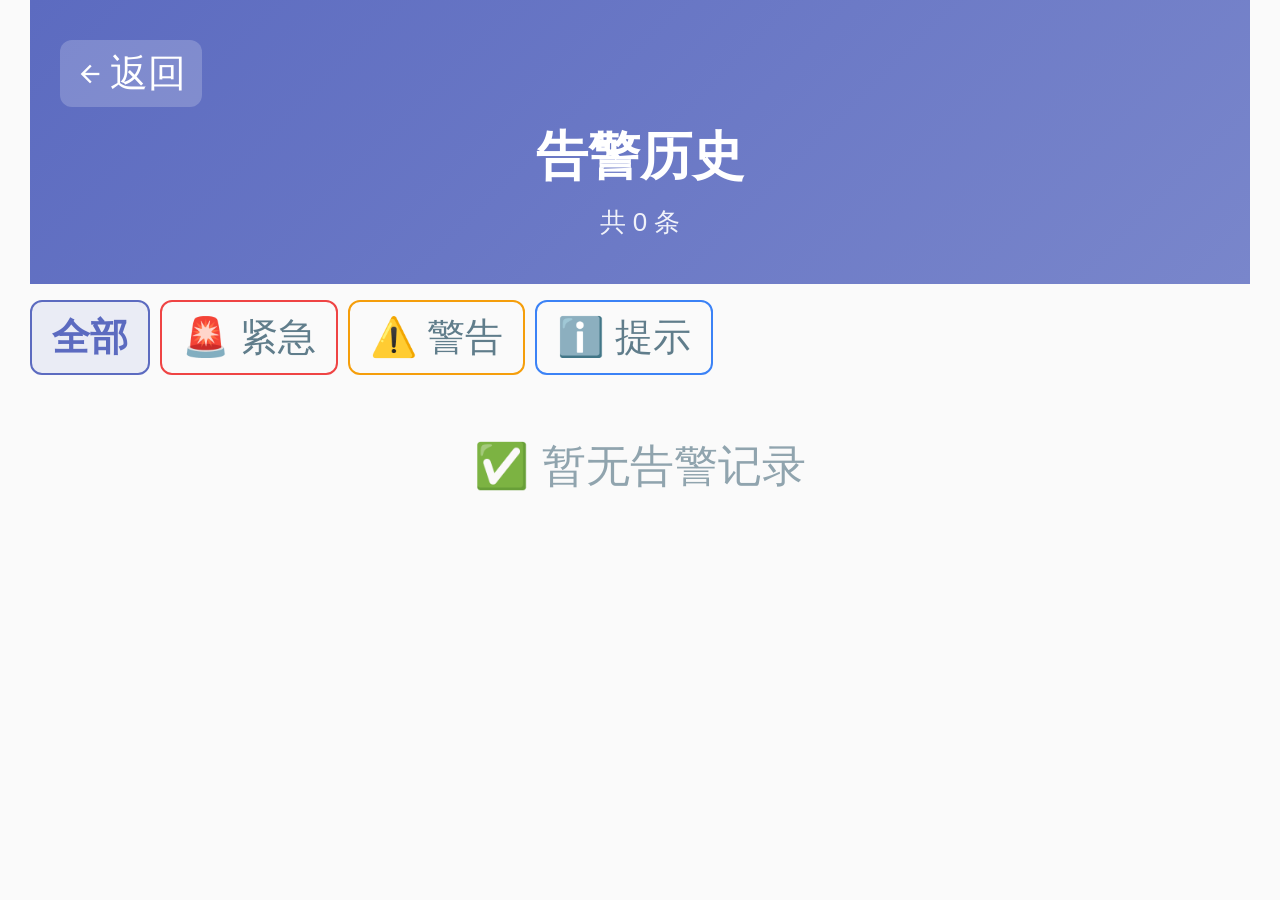
==== commit 4e81d468: "完善了一下" ====
--- a/frontend/alerts.html
+++ b/frontend/alerts.html
@@ -34,7 +34,7 @@
     </main>
 
     <script type="module">
-      const API_BASE = 'http://localhost:5001/api';
+      import { API_BASE } from './config.js';
       const CURRENT_CHILD_ID = 'default_child';
       
       // 从URL参数获取parent_id
--- a/frontend/styles.css
+++ b/frontend/styles.css
@@ -1208,6 +1208,10 @@
   margin-bottom: 28px;
 }
 
+.weather-modal__clothing {
+  margin-bottom: 28px;
+}
+
 .weather-modal__recommendation {
   margin-bottom: 20px;
 }
@@ -1215,12 +1219,27 @@
 .weather-advisory-item {
   display: flex;
   align-items: flex-start;
-  padding: 16px 20px;
+  padding: 18px 22px;
   background: rgba(92, 107, 192, 0.08);
   border-radius: var(--radius);
   margin-bottom: 12px;
   font-size: var(--font-xl);
-  line-height: 1.8;
+  line-height: 1.85;
+  color: var(--text-primary);
+  font-weight: 500;
+}
+
+.weather-advisory-item--empty,
+.weather-advisory-item--loading {
+  justify-content: center;
+  text-align: center;
+  color: var(--text-primary);
+  background: rgba(92, 107, 192, 0.06);
+}
+
+#weatherAdvisoryList {
+  font-size: var(--font-xl);
+  line-height: 1.85;
 }
 
 /* 顶部栏：品牌 + 快捷操作 */
